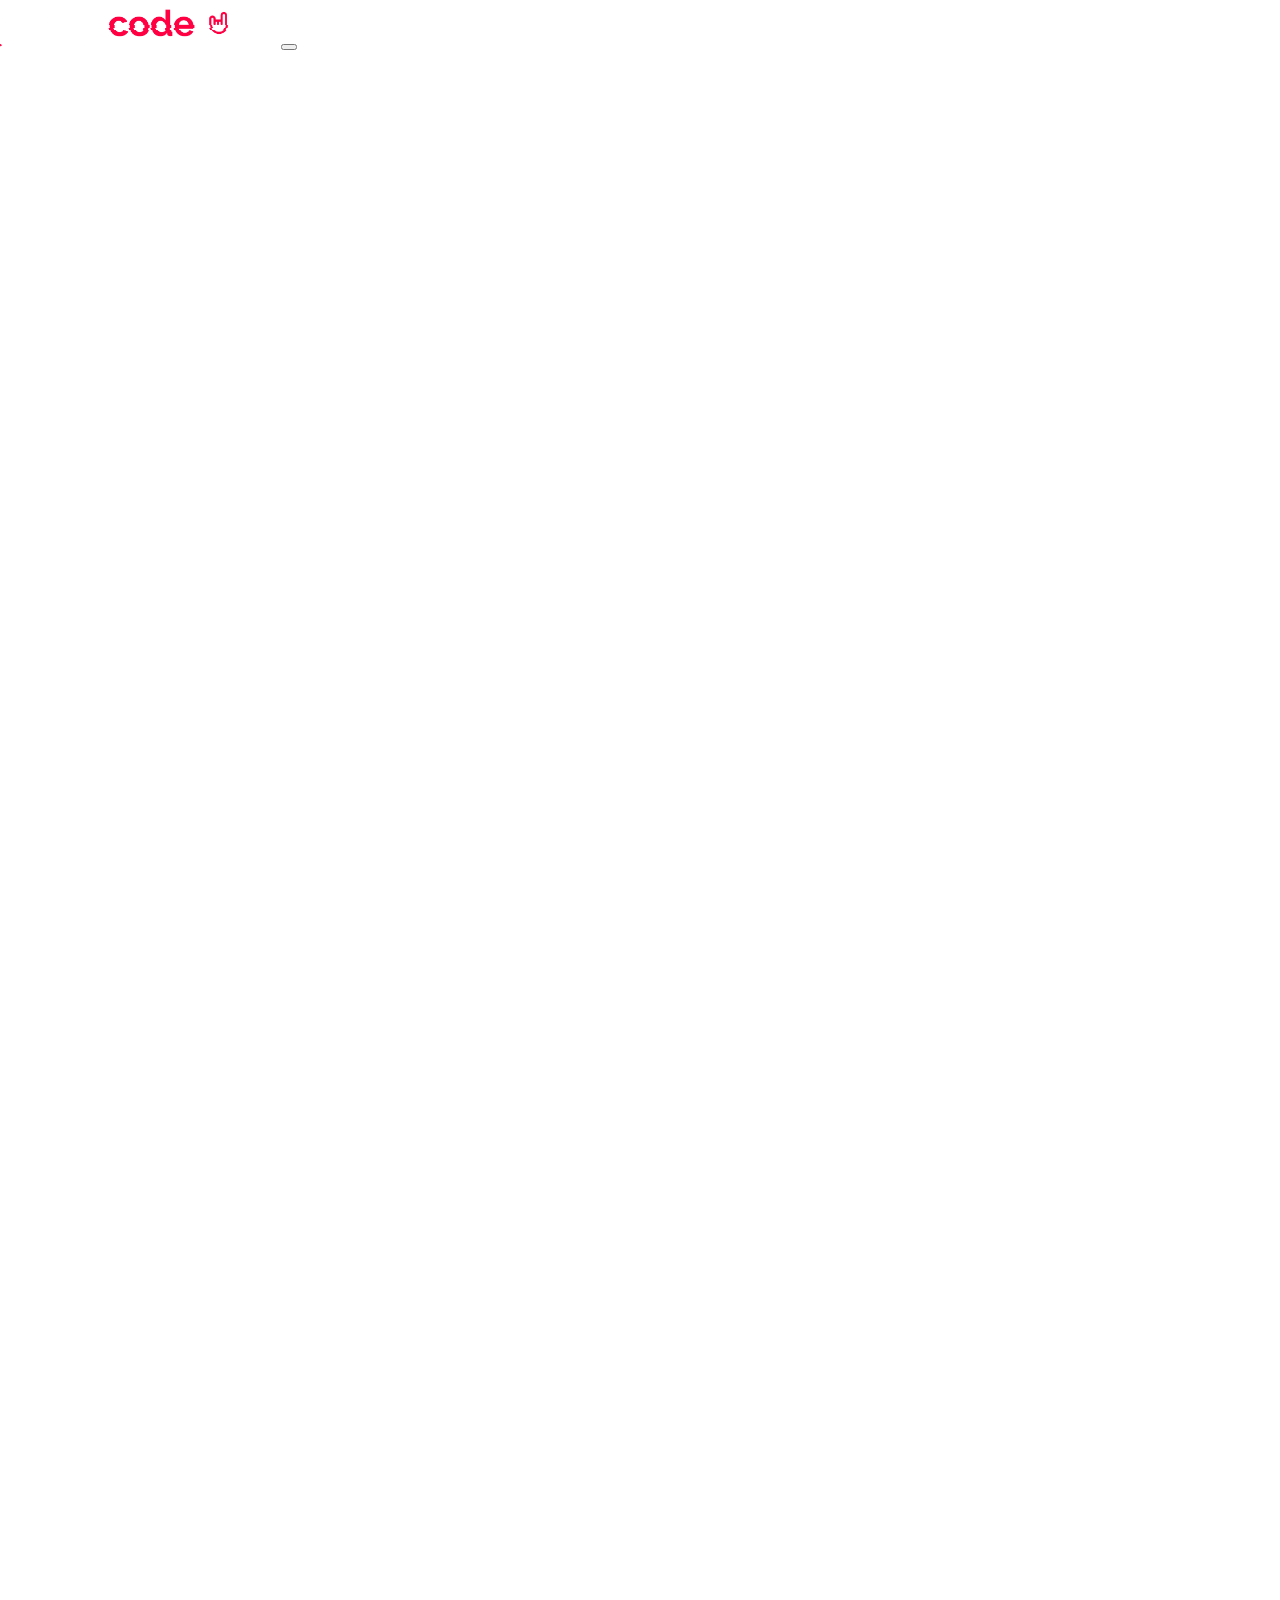
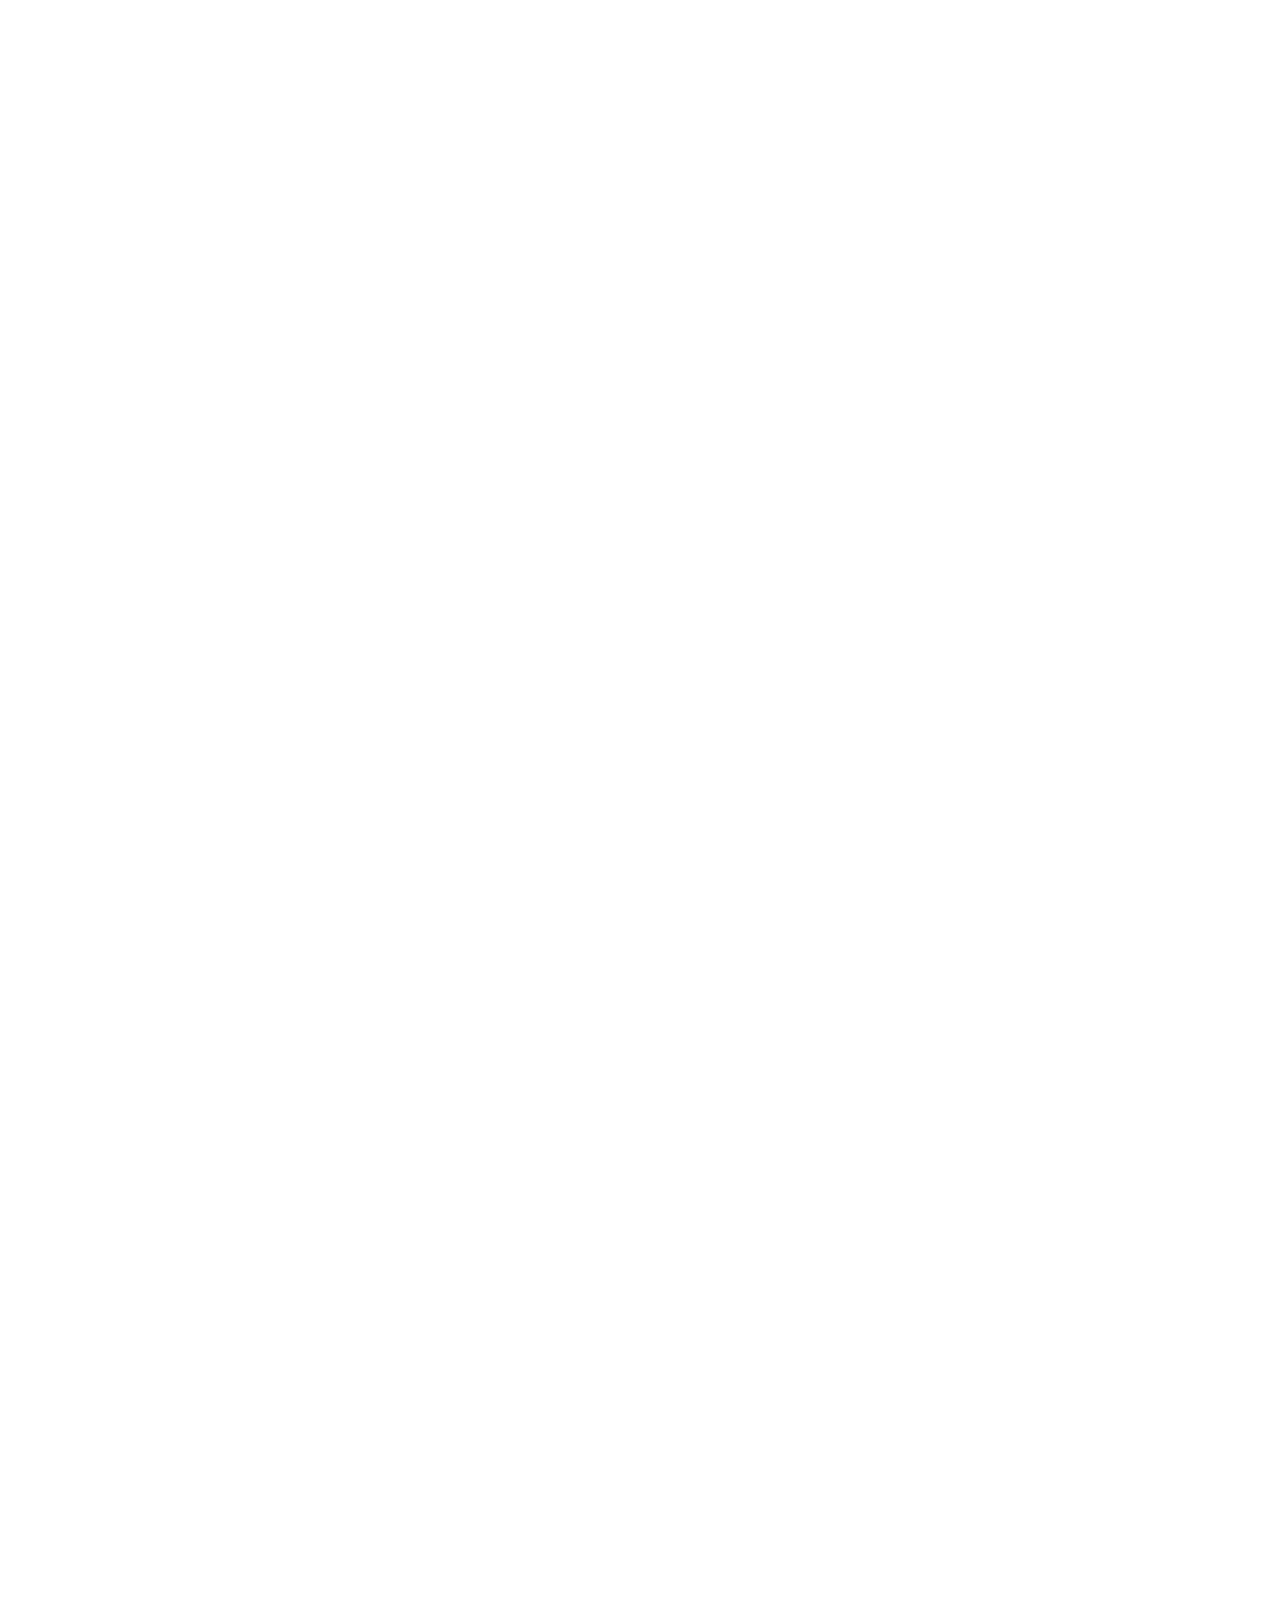
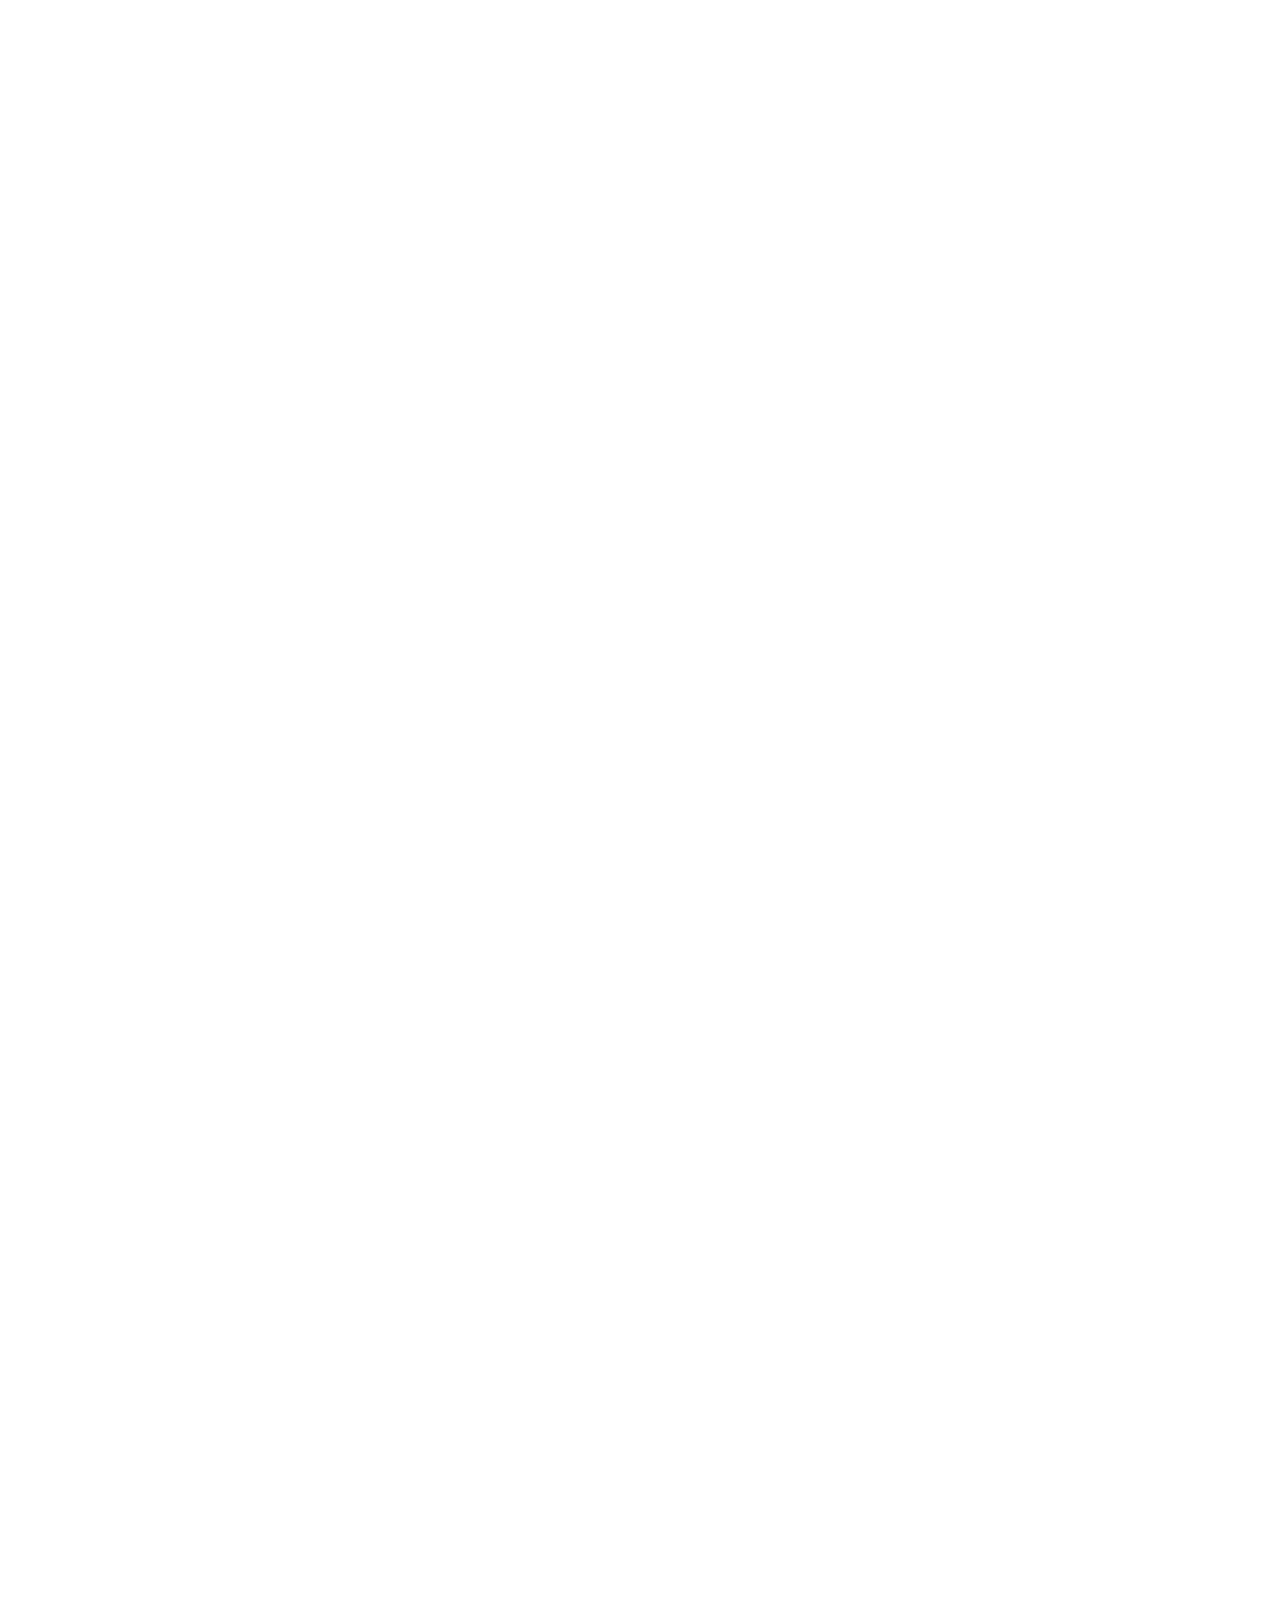
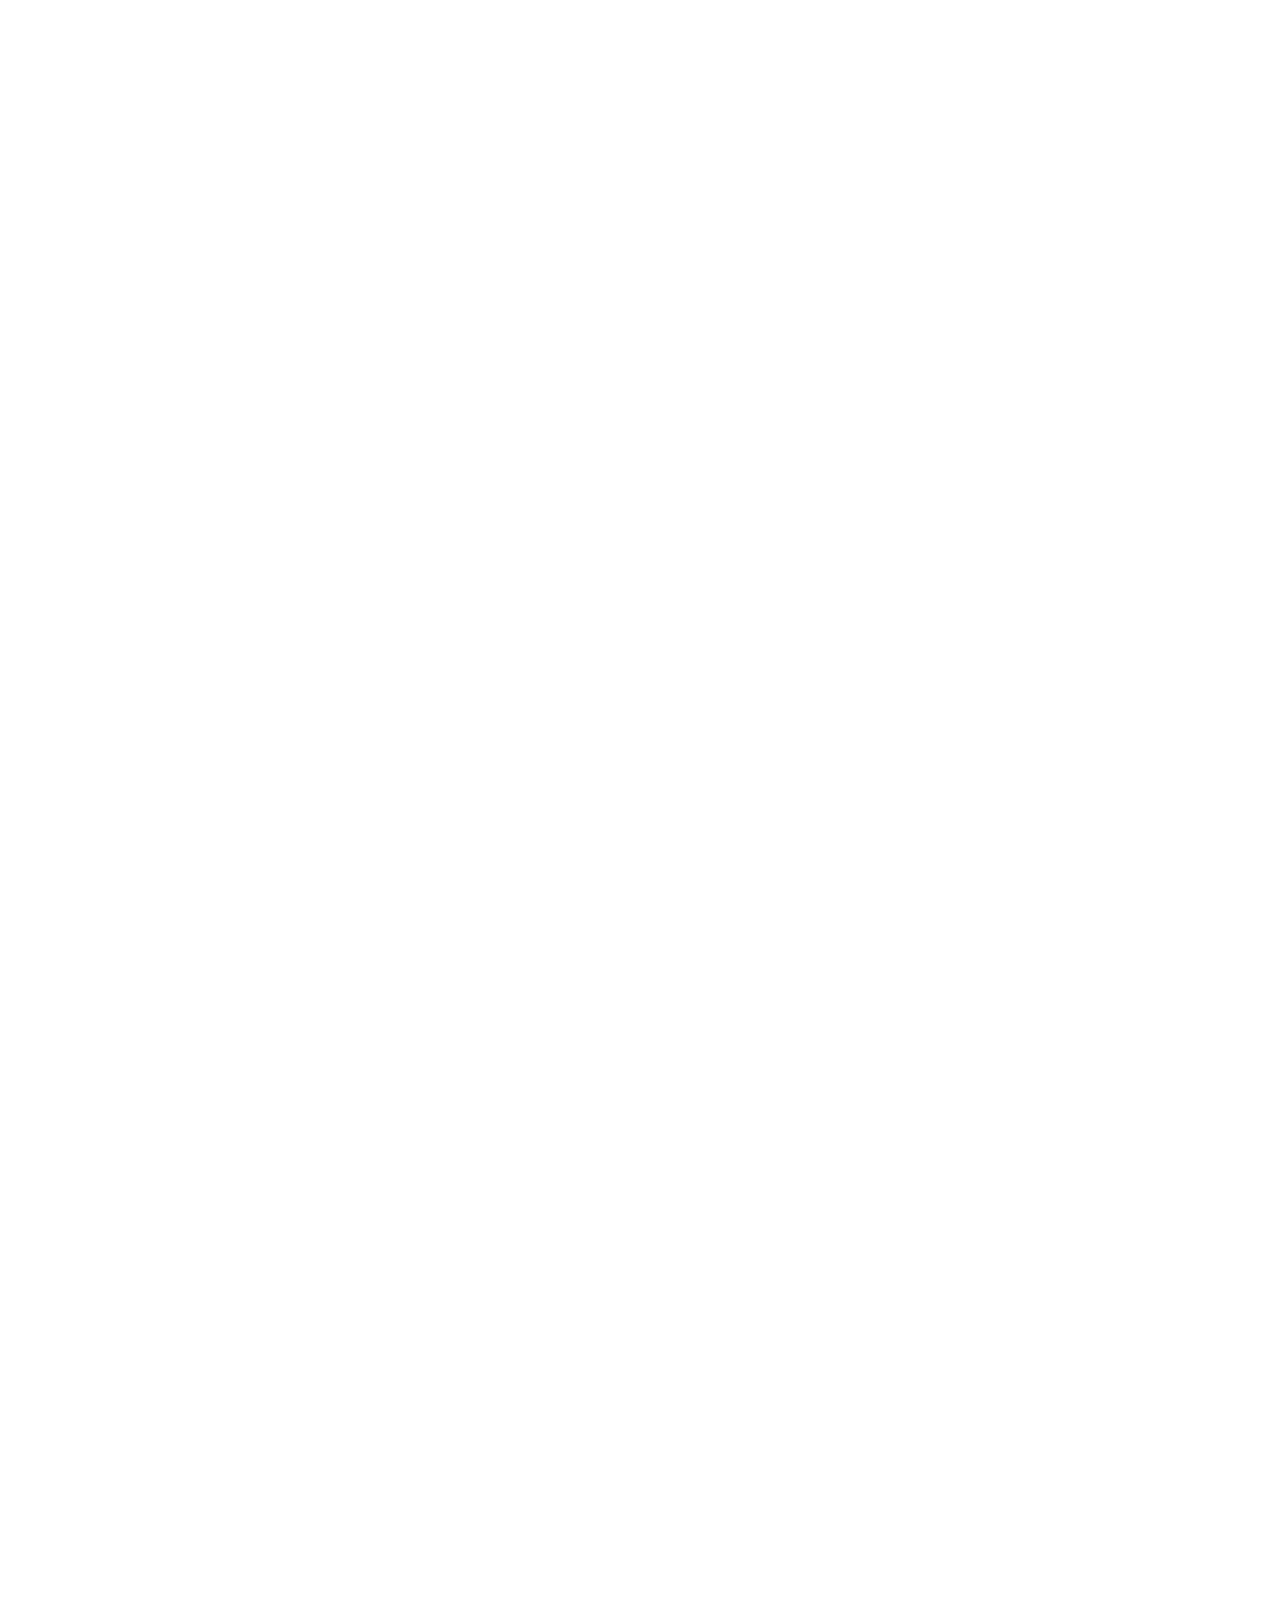
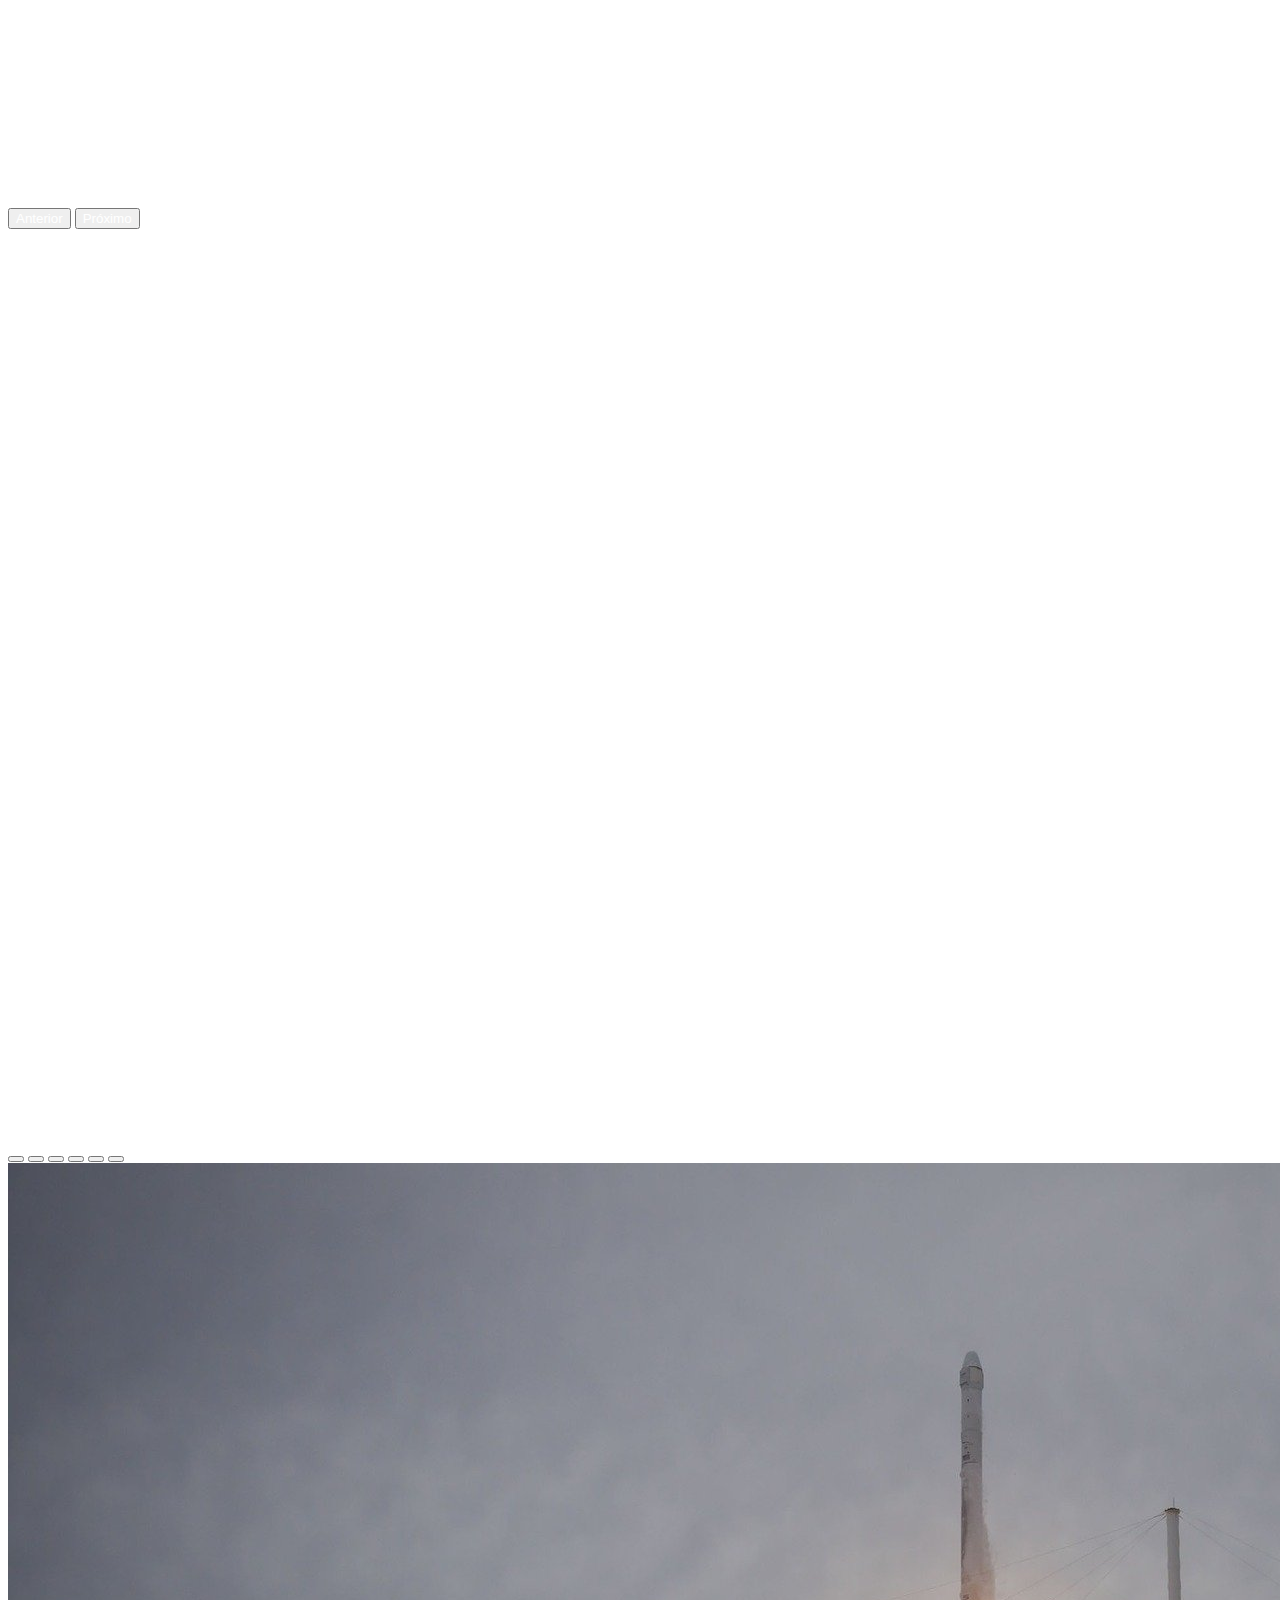
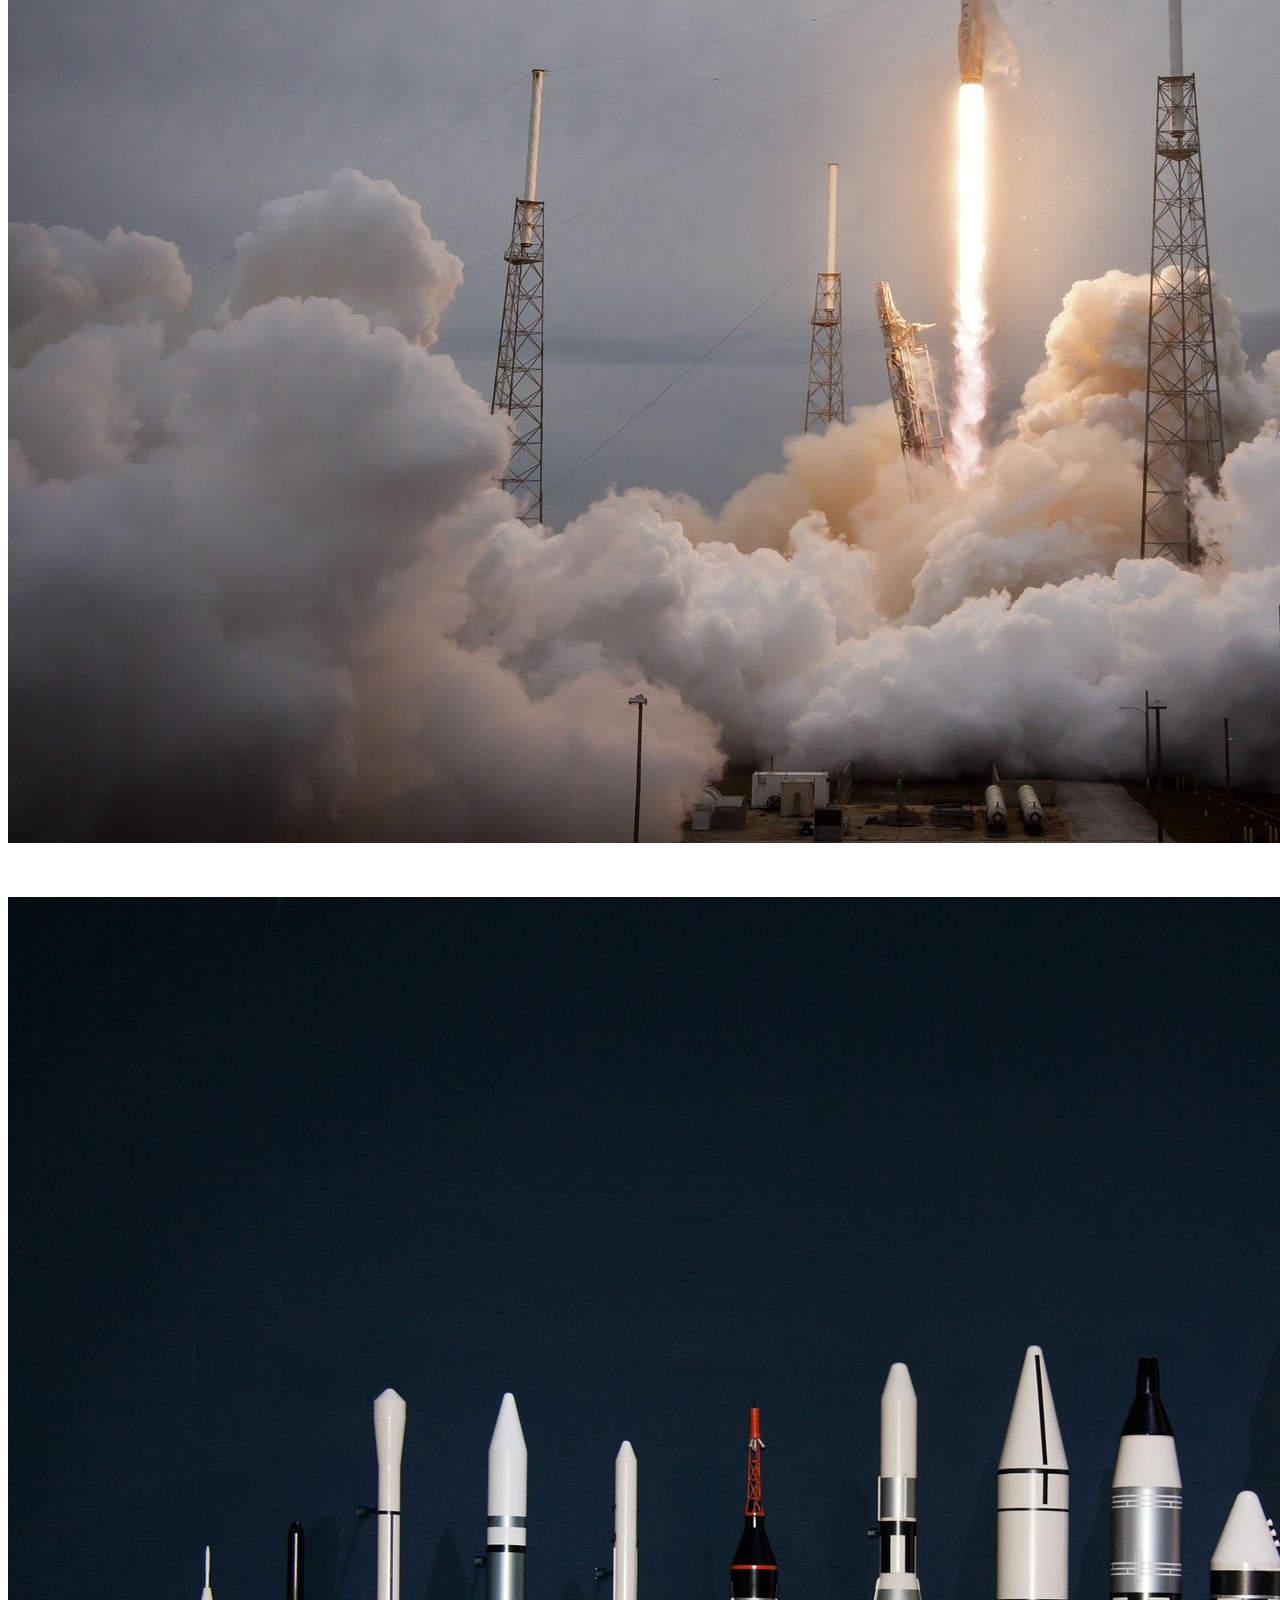
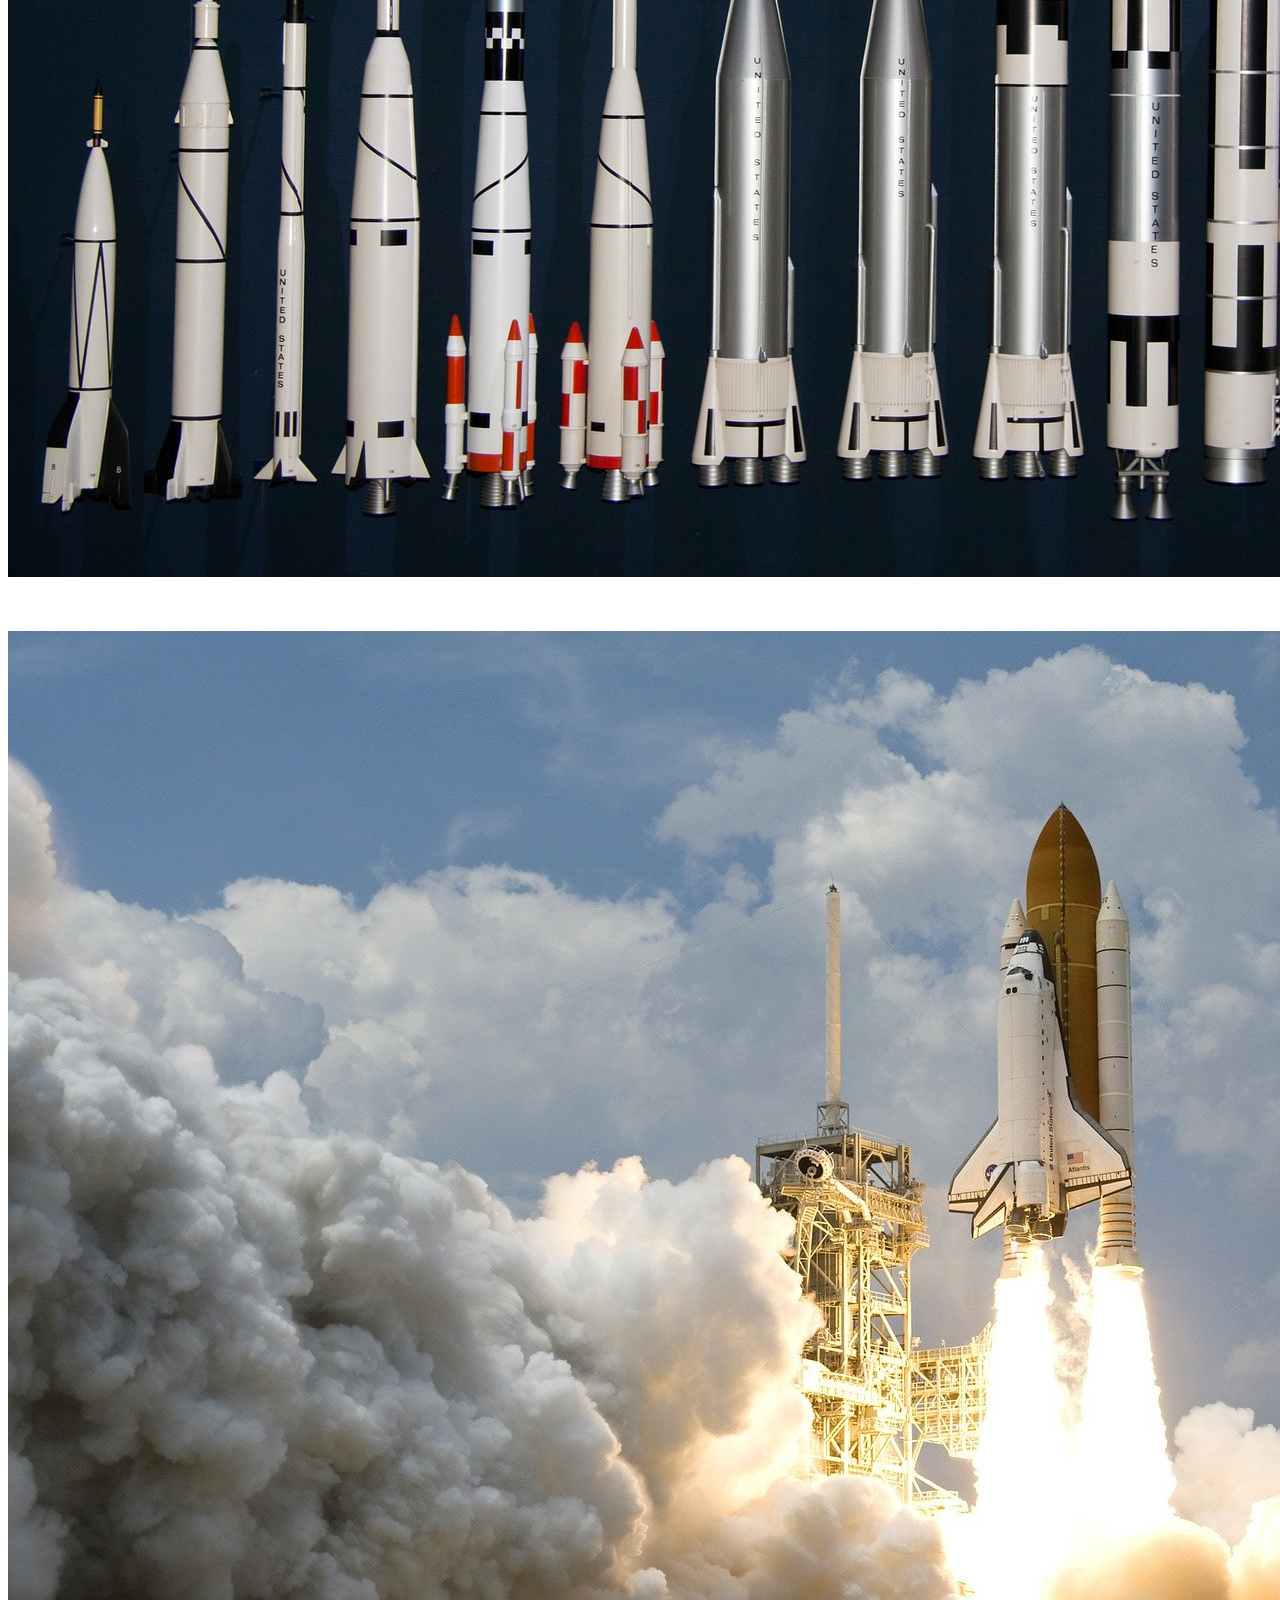
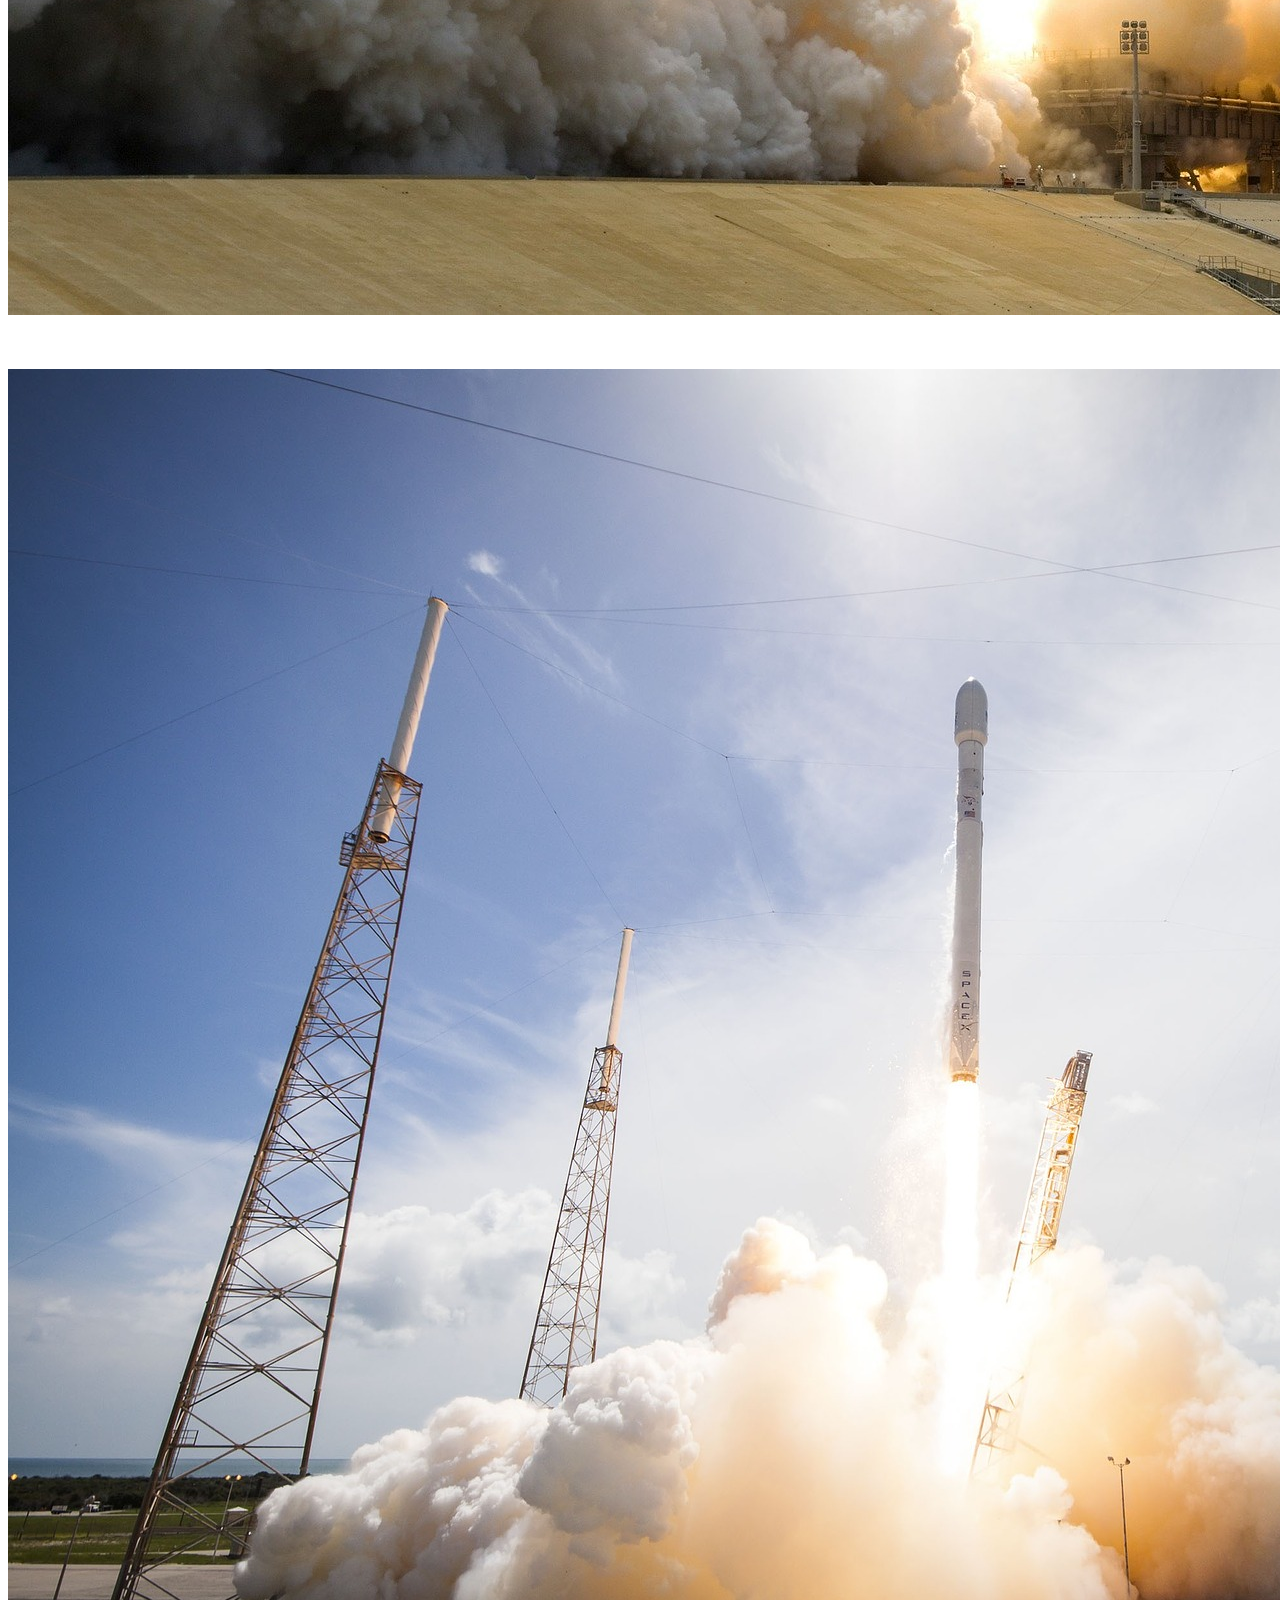
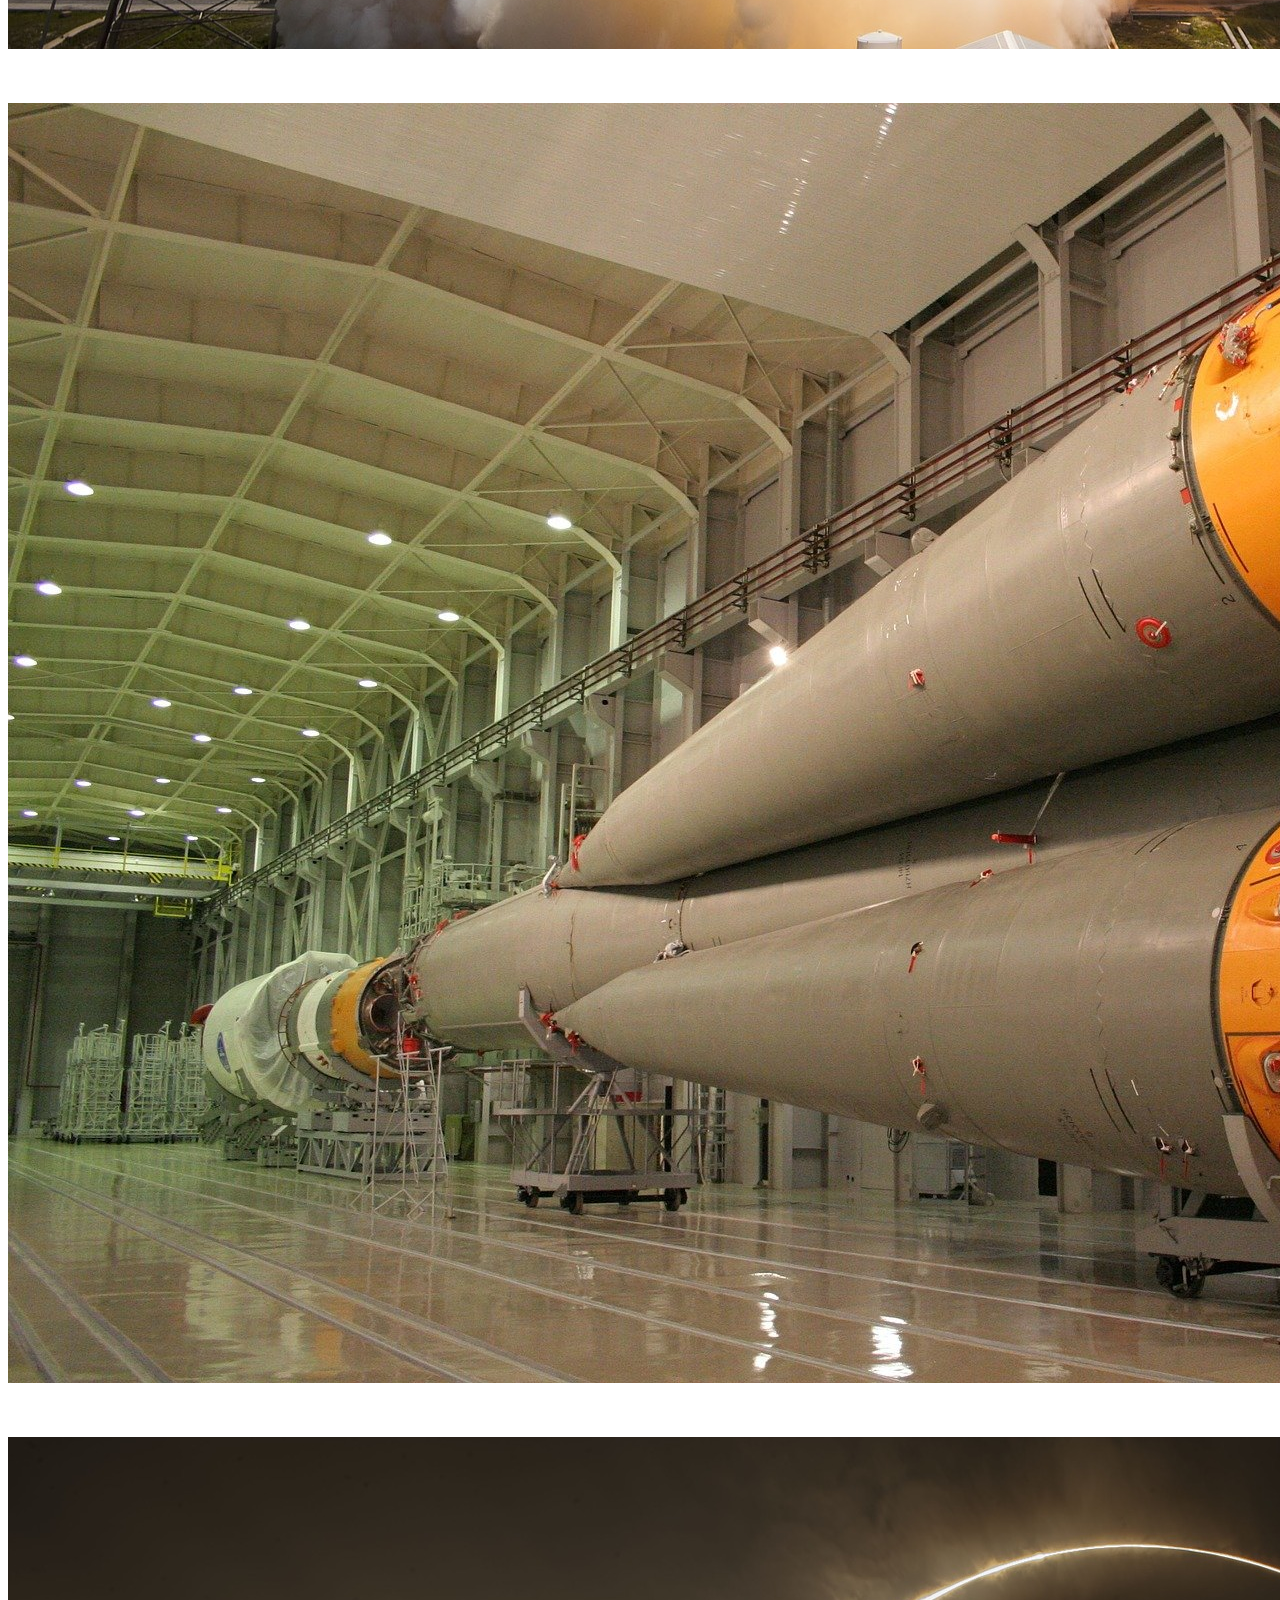
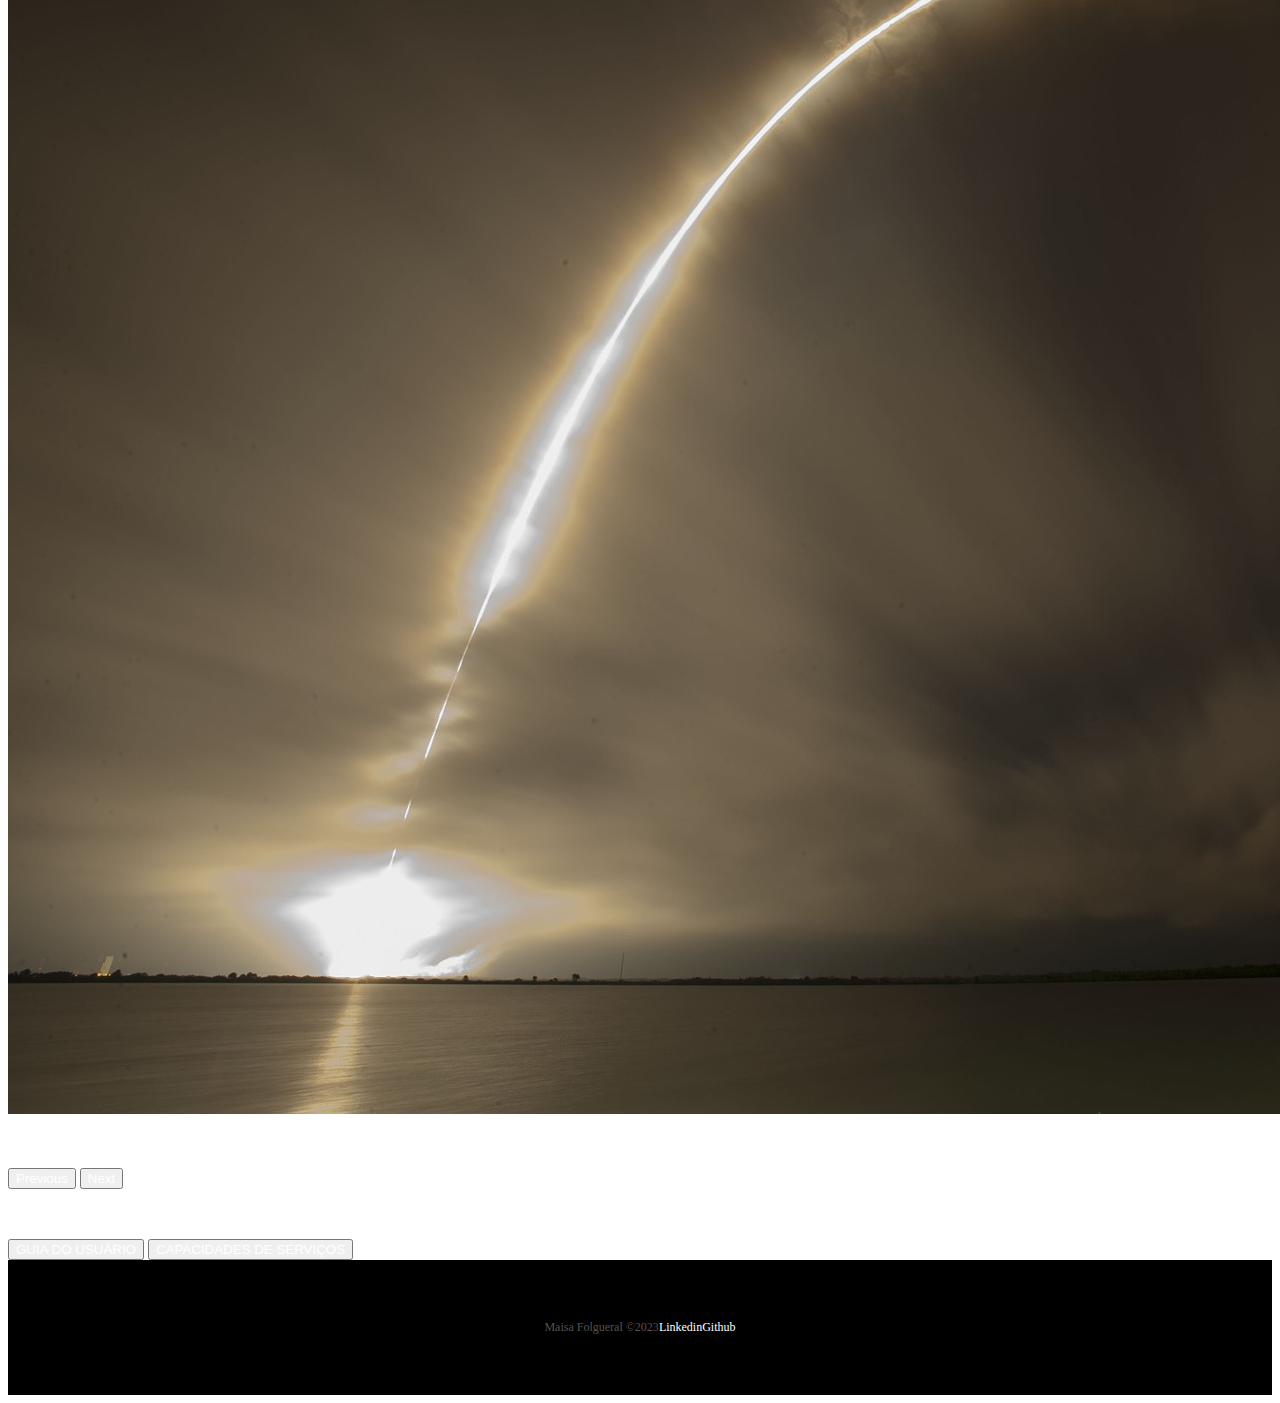
==== falcon9.html @ a2bd96b5 "Created html falcon9" ====
<!DOCTYPE html>
<html lang="pt-br">
  <head>
    <meta charset="UTF-8" />
    <meta http-equiv="X-UA-Compatible" content="IE=edge" />
    <meta name="viewport" content="width=device-width, initial-scale=1.0" />

    <!-- CSS Bootstrap -->
    <link
      href="https://cdn.jsdelivr.net/npm/bootstrap@5.1.3/dist/css/bootstrap.min.css"
      rel="stylesheet"
      integrity="sha384-1BmE4kWBq78iYhFldvKuhfTAU6auU8tT94WrHftjDbrCEXSU1oBoqyl2QvZ6jIW3"
      crossorigin="anonymous"
    />

    <!-- CSS Lib text -->
    <link rel="stylesheet" href="https://unpkg.com/aos@next/dist/aos.css" />

    <!-- Favicon -->
    <link rel="shortcut icon" href="./images/favicon.png" type="image/x-icon" />

    <!-- CSS link -->
    <link rel="stylesheet" href="./css/style.css" />

    <title>OnebitX - Falcon 9</title>
  </head>
  <body>
    <div class="container-fluid container00 container05">
      <div class="container">
        <header class="header">
          <nav class="navbar navbar-expand-lg navbar-dark bg-transparent pt-4">
            <div class="container-fluid">
              <a href="/index.html">
                <img
                  src="./images/logo-obc-2021-darkbg.png"
                  alt="logoOBX"
                  class="logoPc img-fluid"
                />
              </a>
              <button
                class="navbar-toggler"
                type="button"
                data-bs-toggle="collapse"
                data-bs-target="#navbarNav"
                aria-controls="navbarNav"
                aria-expanded="false"
                aria-label="Toggle navigation"
              >
                <span class="navbar-toggler-icon"></span>
              </button>
              <div class="collapse navbar-collapse" id="navbarNav">
                <ul class="navbar-nav">
                  <li class="nav-item">
                    <a
                      class="nav-link active"
                      aria-current="page"
                      href="/falcon9.html"
                      id="navItem"
                      >FALCON 9</a
                    >
                  </li>
                  <li class="nav-item">
                    <a
                      class="nav-link active"
                      href="/humamFlight.html"
                      id="navItem"
                      >HUMAN SPACE FLIGHT</a
                    >
                  </li>
                </ul>
              </div>
            </div>
          </nav>
        </header>
      </div>

      <div class="container text-center titleContent">
        <p class="h1 titleFalcon9">FALCON 9</p>

        <p class="h5 subtitleFalcon9">
          PRIMEIRA CLASSE DE FOGUETES DE ORBITA CAPAZ DE VOLTAR
        </p>
      </div>
    </div>

    <div class="container-fluid numbers">
      <div class="row text-center">
        <div class="col-sm col1">
          <p class="h1 titleNumber">126</p>

          <p class="subtitleNumber">LANÇAMENTOS TOTAIS</p>
        </div>
        <div class="col">
          <p class="h1 titleNumber">86</p>

          <p class="subtitleNumber">DESEMBARQUES TOTAIS</p>
        </div>
        <div class="col-sm col3">
          <p class="h1 titleNumber">68</p>

          <p class="subtitleNumber">FOGUETES RECUPERADOS</p>
        </div>
      </div>
    </div>

    <div class="container-fluid container00 container06">
      <div class="container containerFalcon9Desc">
        <p class="falcon9Desc">
          O Falcon 9 é um foguete reutilizável de dois estágios projetado e
          fabricado pela SpaceX para o transporte confiável e seguro de pessoas
          e cargas úteis para a órbita da Terra e além. Falcon 9 é o primeiro
          foguete reutilizável de classe orbital do mundo. A capacidade de
          reutilização permite que a SpaceX refile as partes mais caras do
          foguete, o que, por sua vez, reduz o custo do acesso ao espaço.
        </p>
      </div>
    </div>

    <div
      id="carouselExampleControls"
      class="carousel slide"
      data-bs-ride="carousel"
    >
      <div class="carousel-inner">
        <div
          class="carousel-item active container00 carrossel01"
          data-bs-interval="1000000"
        >
          <div class="container" id="overViewPosition">
            <p class="subTitleOvewView">FALCON 9</p>
            <h3 class="titleOverView">VISÃO GERAL</h3>
            <table class="table" id="widthTable">
              <tbody>
                <tr data-aos="fade-right" data-aos-duration="1500">
                  <td>ALTURA</td>
                  <td class="text-end">
                    70 m<span class="corEscuraTxt">/ 229.6 f</span>
                  </td>
                </tr>
                <tr data-aos="fade-right" data-aos-duration="1200">
                  <td>DIAMETRO</td>
                  <td class="text-end">
                    3.7 m<span class="corEscuraTxt"> / 12 ft</span>
                  </td>
                </tr>
                <tr data-aos="fade-right" data-aos-duration="1500">
                  <td>MASSA</td>
                  <td class="text-end">
                    549,054 kg<span class="corEscuraTxt"> / 1,207,920 lb</span>
                  </td>
                </tr>
                <tr data-aos="fade-right" data-aos-duration="1400">
                  <td>CARGA MÁXIMA PARA LEO</td>
                  <td class="text-end">
                    22,800 kg<span class="corEscuraTxt"> / 50,265 lb</span>
                  </td>
                </tr>
                <tr data-aos="fade-right" data-aos-duration="1600">
                  <td>CARGA MÁXIMA PARA GTO</td>
                  <td class="text-end">
                    8,300 kg<span class="corEscuraTxt"> / 18,300 lb</span>
                  </td>
                </tr>
                <tr data-aos="fade-right" data-aos-duration="1300">
                  <td>CARGA MÁXIMA PARA MARTE</td>
                  <td class="text-end">
                    4,020 kg<span class="corEscuraTxt"> / 8,860 lb</span>
                  </td>
                </tr>
              </tbody>
            </table>
          </div>
        </div>
        <div
          class="carousel-item container00 carousel02"
          data-bs-interval="1000000"
        >
          <div class="container" id="overViewPosition">
            <p class="subTitleOvewView">FALCON 9</p>
            <h3 class="titleOverView">PRIMEIRO ESTÁGIO</h3>
            <p>
              Falcon 9's O primeiro estágio do Falcon 9 incorpora nove motores
              Merlin e tanques de liga de alumínio-lítio contendo oxigênio
              líquido e propelente de querosene de grau de foguete (RP-1).
            </p>
            <p>
              O Falcon 9 gera mais de 1,7 milhão de libras de empuxo ao nível do
              mar.
            </p>
          </div>
        </div>
        <div
          class="carousel-item container00 carousel03"
          data-bs-interval="1000000"
        >
          <div class="container" id="overViewPosition">
            <p class="subTitleOvewView">FALCON 9</p>
            <h3 class="titleOverView">SEGUNDO ESTÁGIO</h3>
            <p>
              O segundo estágio, alimentado por um único motor a vácuo Merlin,
              entrega a carga útil do Falcon 9 à órbita desejada. O motor do
              segundo estágio acende alguns segundos após a separação do estágio
              e pode ser reiniciado várias vezes para colocar várias cargas em
              diferentes órbitas.
            </p>
            <table class="table" id="widthTable">
              <tbody>
                <tr>
                  <td>NÚMERO DE MOTORES</td>
                  <td class="text-end">1 vacuum</td>
                </tr>
                <tr>
                  <td>TEMPO DE QUEIMA</td>
                  <td class="text-end">397seg</td>
                </tr>
                <tr>
                  <td>IMPULSO</td>
                  <td class="text-end">981 kN <span>/ 220.500 lbf</span></td>
                </tr>
              </tbody>
            </table>
          </div>
        </div>
        <div
          class="carousel-item container00 carousel04"
          data-bs-interval="1000000"
        >
          <div class="container" id="overViewPosition">
            <p class="subTitleOvewView">FALCON 9</p>
            <h3 class="titleOverView">INTERESTADUAL</h3>
            <p>
              A interestadual é uma estrutura composta que conecta o primeiro e
              o segundo estágios e abriga os empurradores pneumáticos que
              permitem que o primeiro e o segundo estágios se separem durante o
              vôo.
            </p>
            <p style="font-size: 18px">ALETAS DE GRADE</p>
            <p>
              O Falcon 9 está equipado com quatro aletas de grade hipersônicas
              posicionadas na base da interestadual. Eles orientam o foguete
              durante a reentrada, movendo o centro de pressão.
            </p>
          </div>
        </div>
        <div
          class="carousel-item container00 carousel05"
          data-bs-interval="1000000"
        >
          <div class="container" id="overViewPosition">
            <p class="subTitleOvewView">FALCON 9</p>
            <h3 class="titleOverView">CARGA ÚTIL</h3>
            <p>
              Feita de um material composto de carbono, a carenagem protege os
              satélites em seu caminho para a órbita. A carenagem é lançada a
              aproximadamente 3 minutos em vôo, e a SpaceX continua a recuperar
              as carenagens para reutilização em missões futuras.
            </p>
            <table class="table" id="widthTable">
              <tbody>
                <tr>
                  <td>ALTURA</td>
                  <td class="text-end">13,1m <span>/43 ft</span></td>
                </tr>
                <tr>
                  <td>DIÂMETRO</td>
                  <td class="text-end">5,2m <span>/17,1 ft</span></td>
                </tr>
              </tbody>
            </table>
          </div>
        </div>
      </div>
      <button
        class="carousel-control-prev"
        type="button"
        data-bs-target="#carouselExampleControls"
        data-bs-slide="prev"
      >
        <span class="carousel-control-prev-icon" aria-hidden="true"></span>
        <span class="visually-hidden">Anterior</span>
      </button>
      <button
        class="carousel-control-next"
        type="button"
        data-bs-target="#carouselExampleControls"
        data-bs-slide="next"
      >
        <span class="carousel-control-next-icon" aria-hidden="true"></span>
        <span class="visually-hidden">Próximo</span>
      </button>
    </div>

    <div class="container-fluid container00 container07">
      <div class="container" id="overViewPosition">
        <p class="subTitleOvewView">FALCON 9</p>
        <h3 class="titleOverView">MERLIN</h3>
        <p>
          Merlin é uma família de motores de foguete desenvolvidos pela SpaceX
          para uso em seus veículos de lançamento Falcon 1, Falcon 9 e Falcon
          Heavy. Os motores Merlin usam querosene de grau de foguete (RP-1) e
          oxigênio líquido como propelentes de foguete em um ciclo de energia de
          gerador a gás. O motor Merlin foi originalmente projetado para
          recuperação e reutilização.
        </p>
        <table class="table" id="widthTable">
          <tbody>
            <tr>
              <td>PROPULSOR</td>
              <td class="text-end">LOX <span>/ RP-1</span></td>
            </tr>
            <tr>
              <td>IMPULSO</td>
              <td class="text-end">845 kN <span>/ 190.000 lbf</span></td>
            </tr>
          </tbody>
        </table>
      </div>
    </div>

    <div
      id="carouselExampleCaptions"
      class="carousel slide carrosselSlide"
      data-bs-ride="carousel"
    >
      <div class="carousel-indicators">
        <button
          type="button"
          data-bs-target="#carouselExampleCaptions"
          data-bs-slide-to="0"
          class="active"
          aria-current="true"
          aria-label="Slide 1"
        ></button>
        <button
          type="button"
          data-bs-target="#carouselExampleCaptions"
          data-bs-slide-to="1"
          aria-label="Slide 2"
        ></button>
        <button
          type="button"
          data-bs-target="#carouselExampleCaptions"
          data-bs-slide-to="2"
          aria-label="Slide 3"
        ></button>
        <button
          type="button"
          data-bs-target="#carouselExampleCaptions"
          data-bs-slide-to="3"
          aria-label="Slide 4"
        ></button>
        <button
          type="button"
          data-bs-target="#carouselExampleCaptions"
          data-bs-slide-to="4"
          aria-label="Slide 5"
        ></button>
        <button
          type="button"
          data-bs-target="#carouselExampleCaptions"
          data-bs-slide-to="5"
          aria-label="Slide 6"
        ></button>
      </div>
      <div class="carousel-inner">
        <div class="carousel-item active" data-bs-interval="1000000">
          <img src="./images/falcon9/09.jpg" class="d-block w-100" alt="..." />
          <div class="carousel-caption d-md-block">
            <p class="carousselText">
              O Falcon 9 lança o Dragon para a Estação Espacial Internacional do
              Complexo de Lançamento 39A
            </p>
          </div>
        </div>
        <div class="carousel-item" data-bs-interval="2000000">
          <img src="./images/falcon9/10.jpg" class="d-block w-100" alt="..." />
          <div class="carousel-caption d-md-block">
            <p class="carousselText">
              Primeiro e segundo estágio após a separação de voo
            </p>
          </div>
        </div>
        <div class="carousel-item" data-bs-interval="3000000">
          <img src="./images/falcon9/11.jpg" class="d-block w-100" alt="..." />
          <div class="carousel-caption d-md-block">
            <p class="carousselText">
              Falcon 9 decola com sua carga útil Iridium-5
            </p>
          </div>
        </div>
        <div class="carousel-item" data-bs-interval="3000000">
          <img src="./images/falcon9/12.jpg" class="d-block w-100" alt="..." />
          <div class="carousel-caption d-md-block">
            <p class="carousselText">
              Falcon 9 pousando no droneship para ler as instruções
            </p>
          </div>
        </div>
        <div class="carousel-item" data-bs-interval="3000000">
          <img src="./images/falcon9/13.jpg" class="d-block w-100" alt="..." />
          <div class="carousel-caption d-md-block">
            <p class="carousselText">
              Clone dos motores Merlin do Falcon 9 durante a decolagem
            </p>
          </div>
        </div>
        <div class="carousel-item" data-bs-interval="3000000">
          <img src="./images/falcon9/14.jpg" class="d-block w-100" alt="..." />
          <div class="carousel-caption d-md-block">
            <p class="carousselText">
              O falcon 9 deixa um rastro de luz ao decolar da Base Aérea de
              Vandenberg
            </p>
          </div>
        </div>
      </div>
      <button
        class="carousel-control-prev"
        type="button"
        data-bs-target="#carouselExampleCaptions"
        data-bs-slide="prev"
      >
        <span class="carousel-control-prev-icon" aria-hidden="true"></span>
        <span class="visually-hidden">Previous</span>
      </button>
      <button
        class="carousel-control-next"
        type="button"
        data-bs-target="#carouselExampleCaptions"
        data-bs-slide="next"
      >
        <span class="carousel-control-next-icon" aria-hidden="true"></span>
        <span class="visually-hidden">Next</span>
      </button>
    </div>

    <div class="container-fluid text-center downloadDesc">
      <p>
        Para mais informações sobre os serviçoes entre em contato com
        <a href="https://instagram.com/onebitcode" target="blank"
          >onebitcode@gmail.com</a
        >
      </p>

      <button type="button" class="btn btn-outline-light p-3">
        GUIA DO USUÁRIO
      </button>

      <button type="button" class="btn btn-outline-light p-3">
        CAPACIDADES DE SERVIÇOS
      </button>
    </div>

    <footer class="container-fluid footer">
      <span class="me-4 copyMF"> Maisa Folgueral &copy;2023 </span>
      <a
        href="https://www.linkedin.com/in/maisafolgueral/"
        target="blank"
        class="me-4"
        >Linkedin</a
      >
      <a href="https://github.com/maisafolgueral" target="blank">Github</a>
    </footer>
    <!-- Script Bootstrap -->
    <script
      src="https://cdn.jsdelivr.net/npm/bootstrap@5.1.3/dist/js/bootstrap.bundle.min.js"
      integrity="sha384-ka7Sk0Gln4gmtz2MlQnikT1wXgYsOg+OMhuP+IlRH9sENBO0LRn5q+8nbTov4+1p"
      crossorigin="anonymous"
    ></script>

    <!-- Script Lib text -->
  </body>
</html>
---- css/style.css ----
@import url("https://fonts.googleapis.com/css2?family=Rubik:wght@400;514&display=swap");
* {
  color: white;
}

.header {
  font-size: 12px;
  font-weight: bold;
}
.header #navItem:hover {
  color: #b9b9b9;
}

.container00 {
  min-height: 100vh;
  background-size: cover;
  background-repeat: no-repeat;
  background-position: center;
}

.arrowDown {
  display: inline-block;
  width: 90px;
  margin-top: 5px;
}

.logoPc {
  width: 240px;
  margin-left: -10px;
  margin-right: 40px;
}

#button {
  padding: 15px 35px;
  border: 2px solid white;
}

@media (max-width: 405px) {
  .logoPc {
    width: 180px;
    margin-top: 15px;
  }
  .footer {
    font-size: 10px;
  }
}
@media (max-width: 350px) {
  .logoPc {
    width: 150px;
    margin-top: 15px;
  }
}
.container00.container01 {
  background-image: url(../../images/home/01.jpg);
}
.container00.container02 {
  background-image: url(../../images/home/02.jpg);
}
.container00.container03 {
  background-image: url(../../images/home/03.gif);
}
.container00.container04 {
  background-image: url(../../images/home/04.jpg);
}

.titlePadding {
  padding-top: 200px;
}

.shortTitle {
  width: 550px;
  margin-bottom: 25px;
}

.mediumTitle {
  width: 650px;
  margin-bottom: 25px;
}

.footer {
  background-color: black;
  height: 15vh;
  font-size: 12px;
  font-weight: 500;
  display: flex;
  align-items: center;
  justify-content: center;
}
.footer a {
  text-decoration: none;
  color: white;
}
.footer a:hover {
  color: #b9b9b9;
}
.footer .copyMF {
  color: #555252;
}

@media (max-width: 750px) {
  .titlePadding {
    padding-top: 120px;
  }
  .shortTitle,
  .mediumTitle {
    width: auto;
    font-size: 50px;
  }
}
@media (max-width: 380px) {
  .shortTitle,
  .mediumTitle {
    width: auto;
    font-size: 40px;
  }
}

/*# sourceMappingURL=style.css.map */
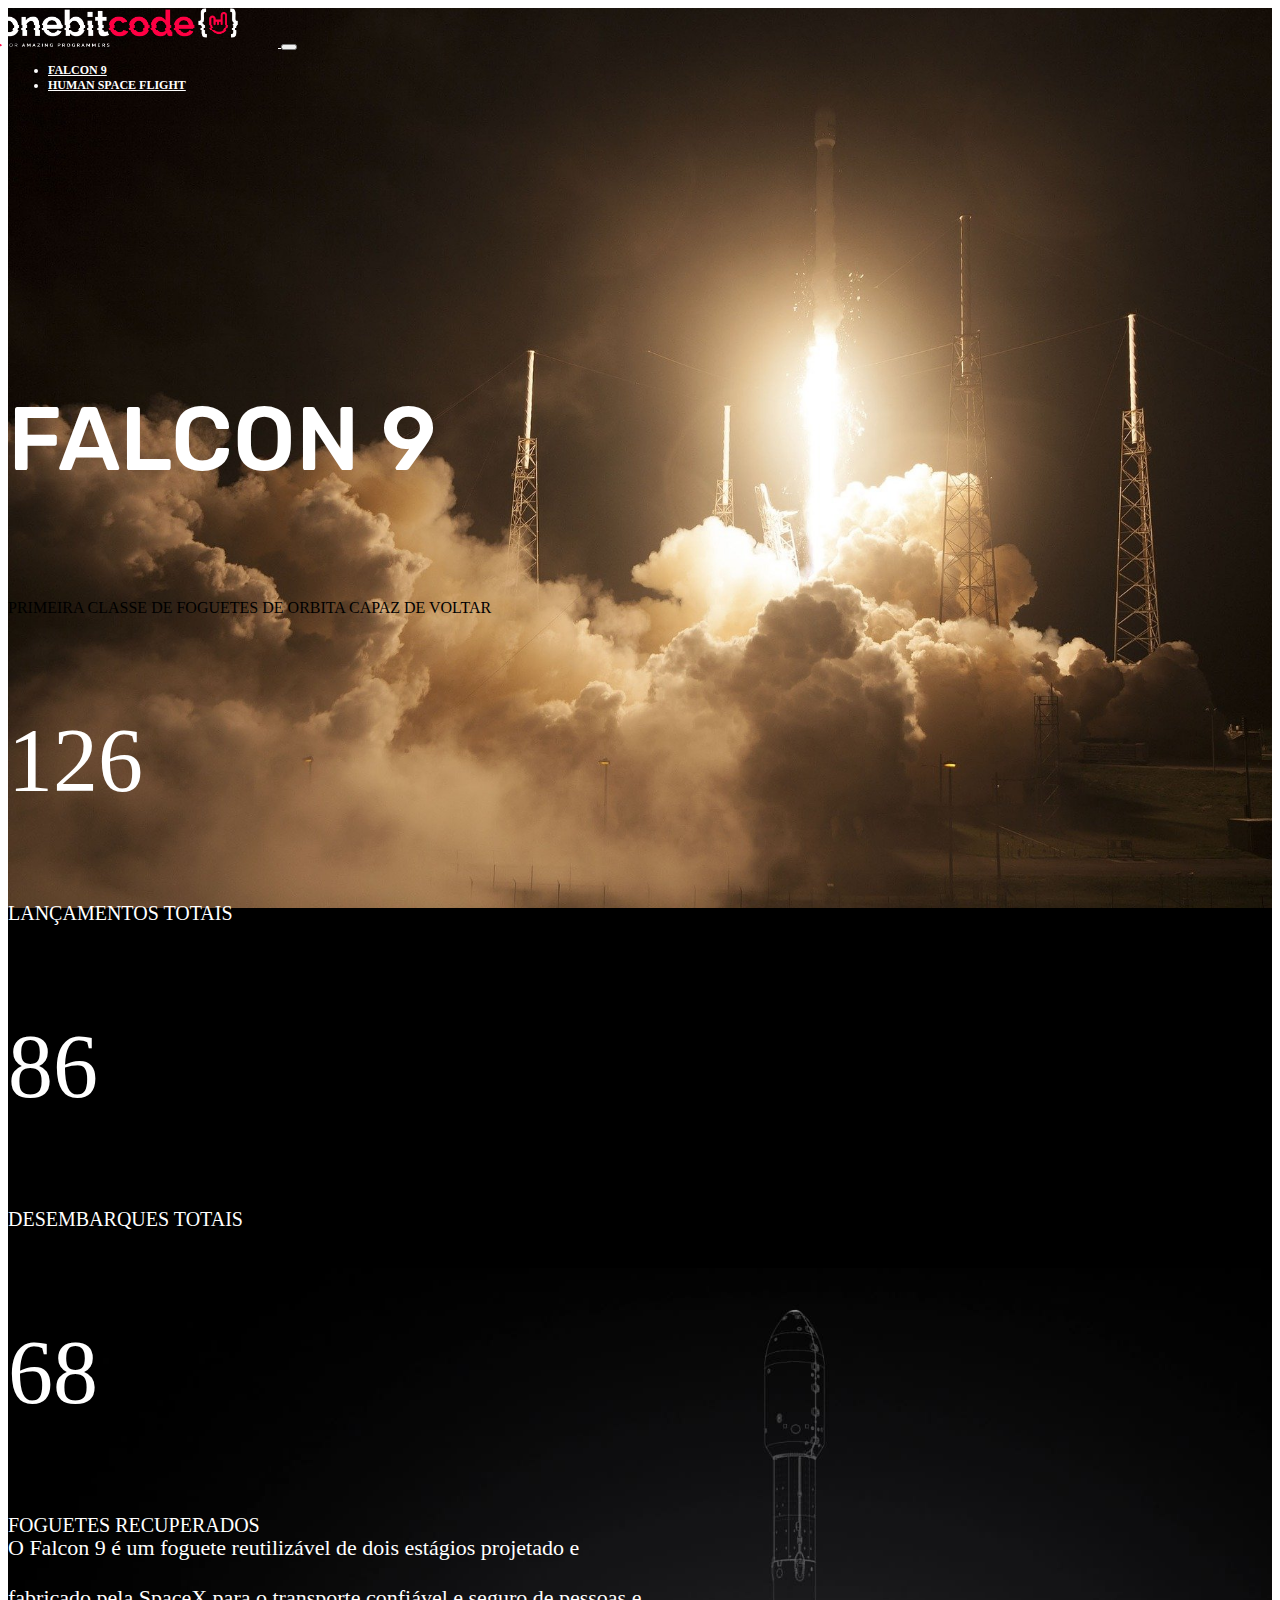
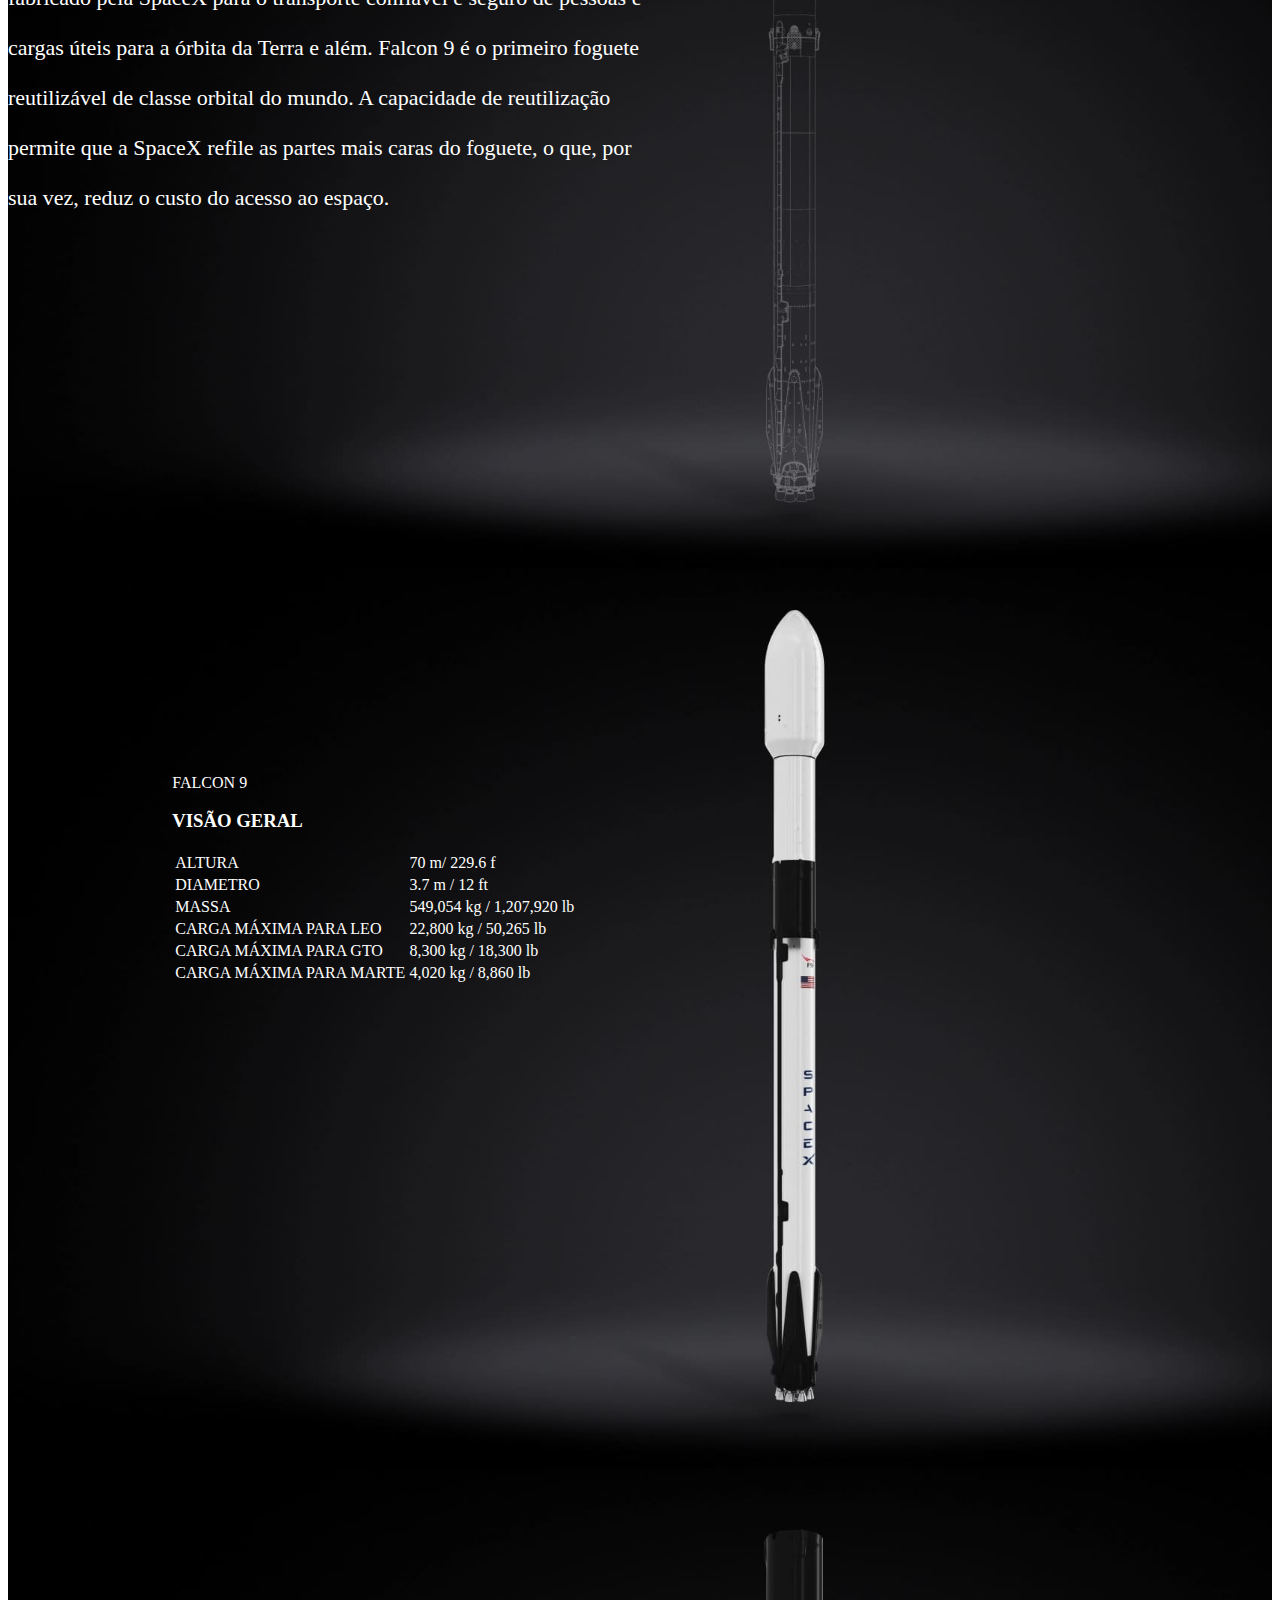
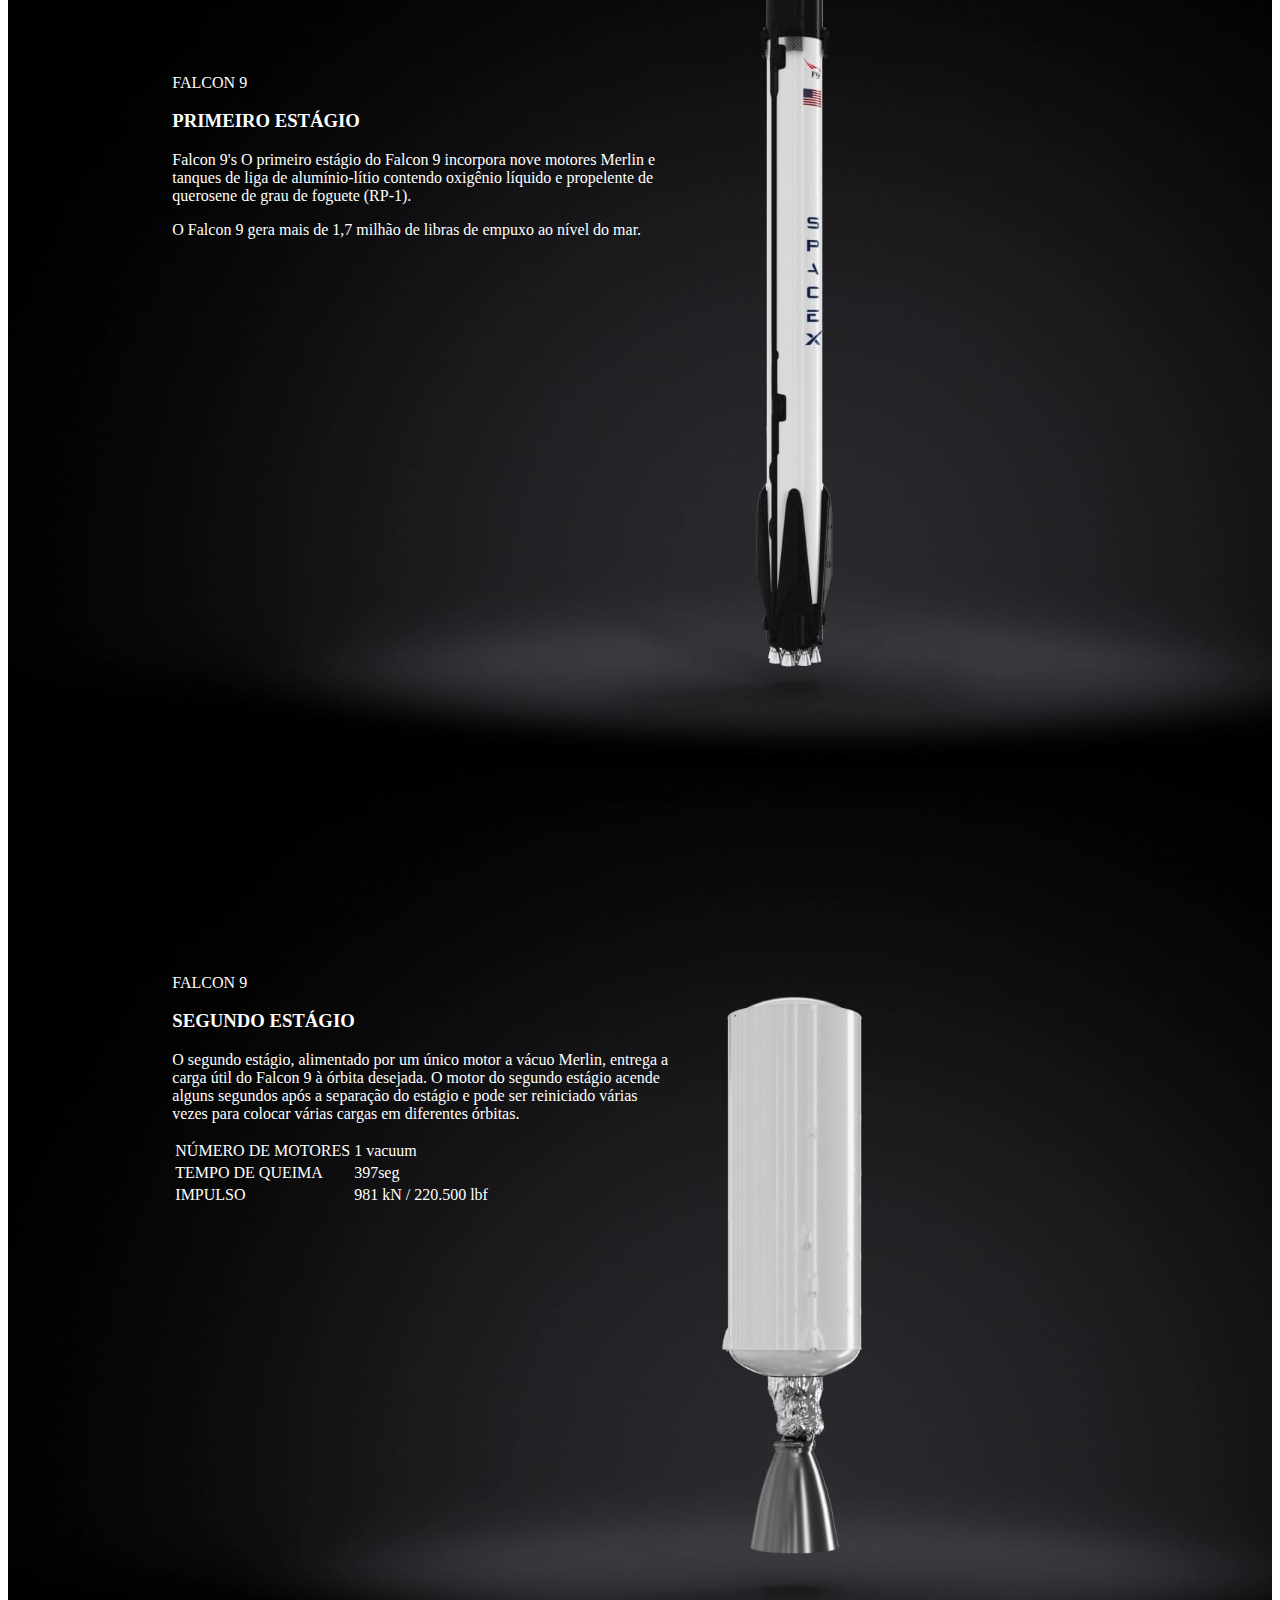
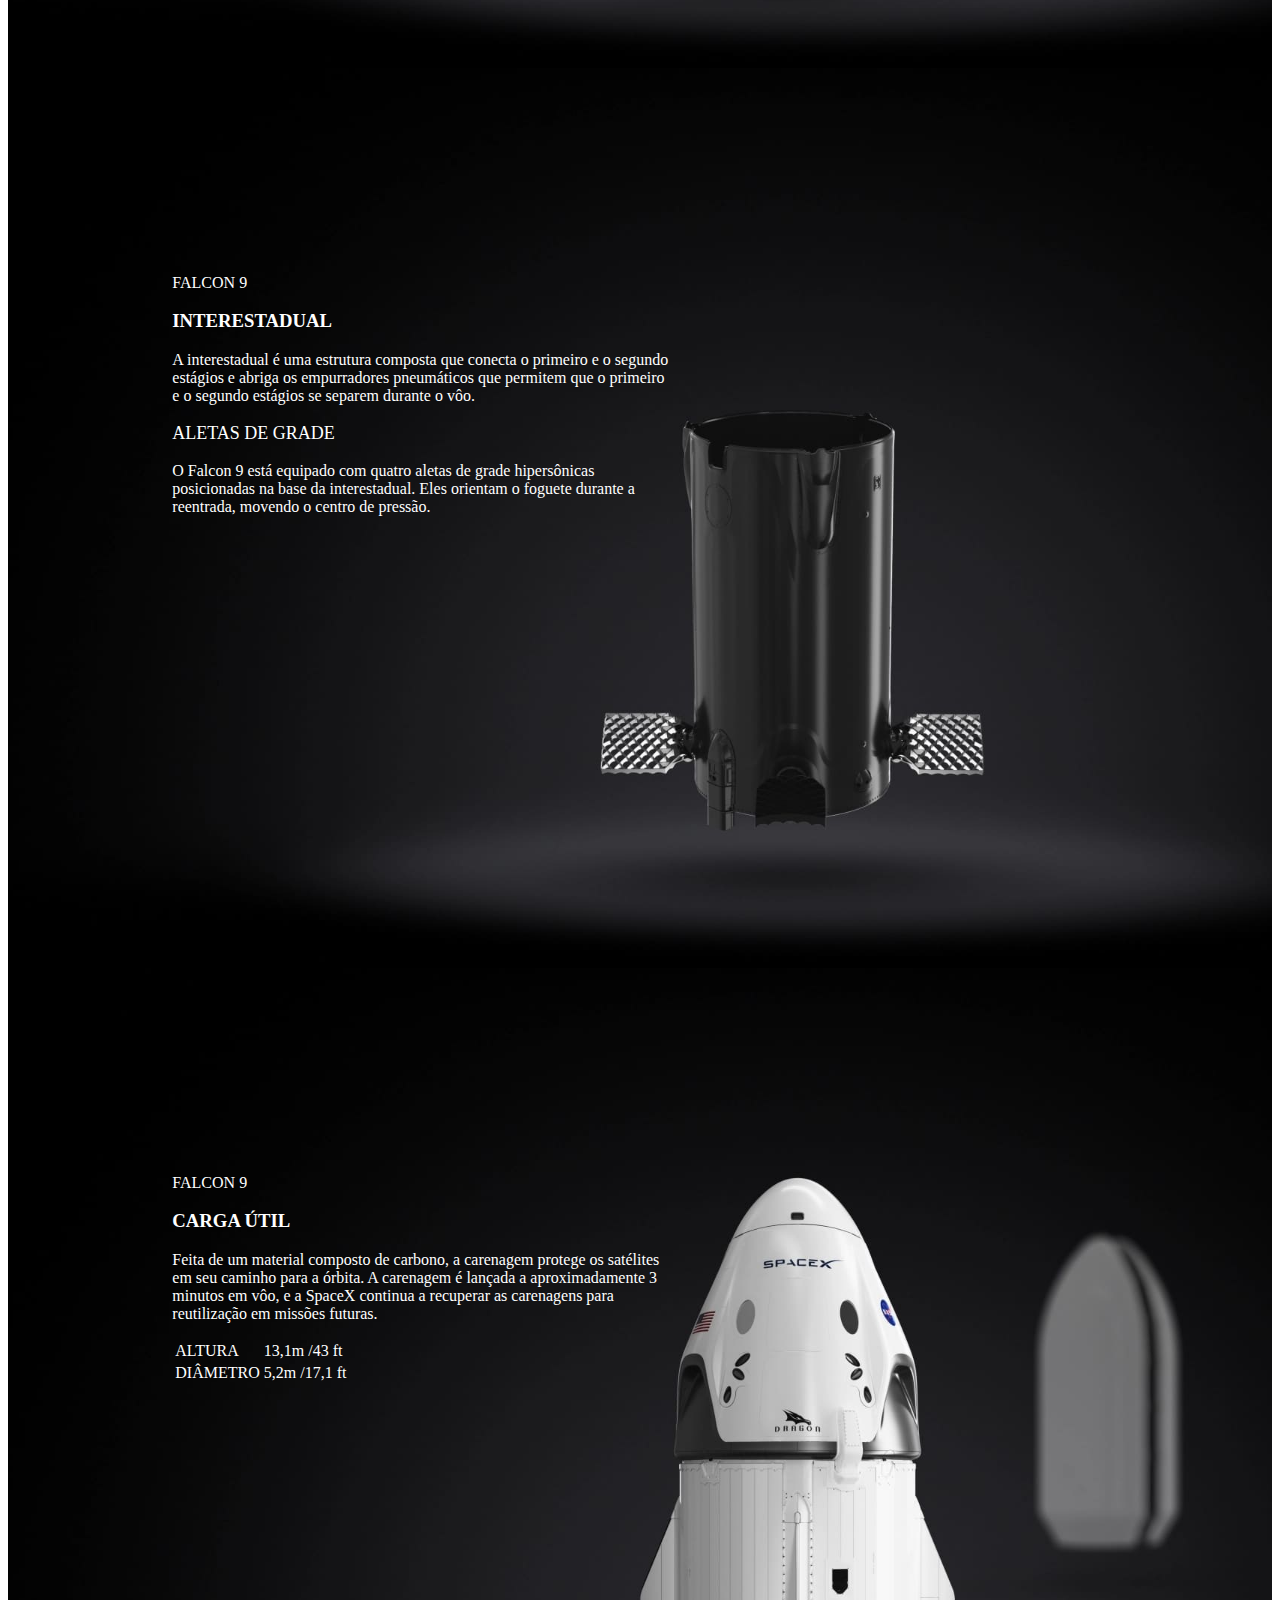
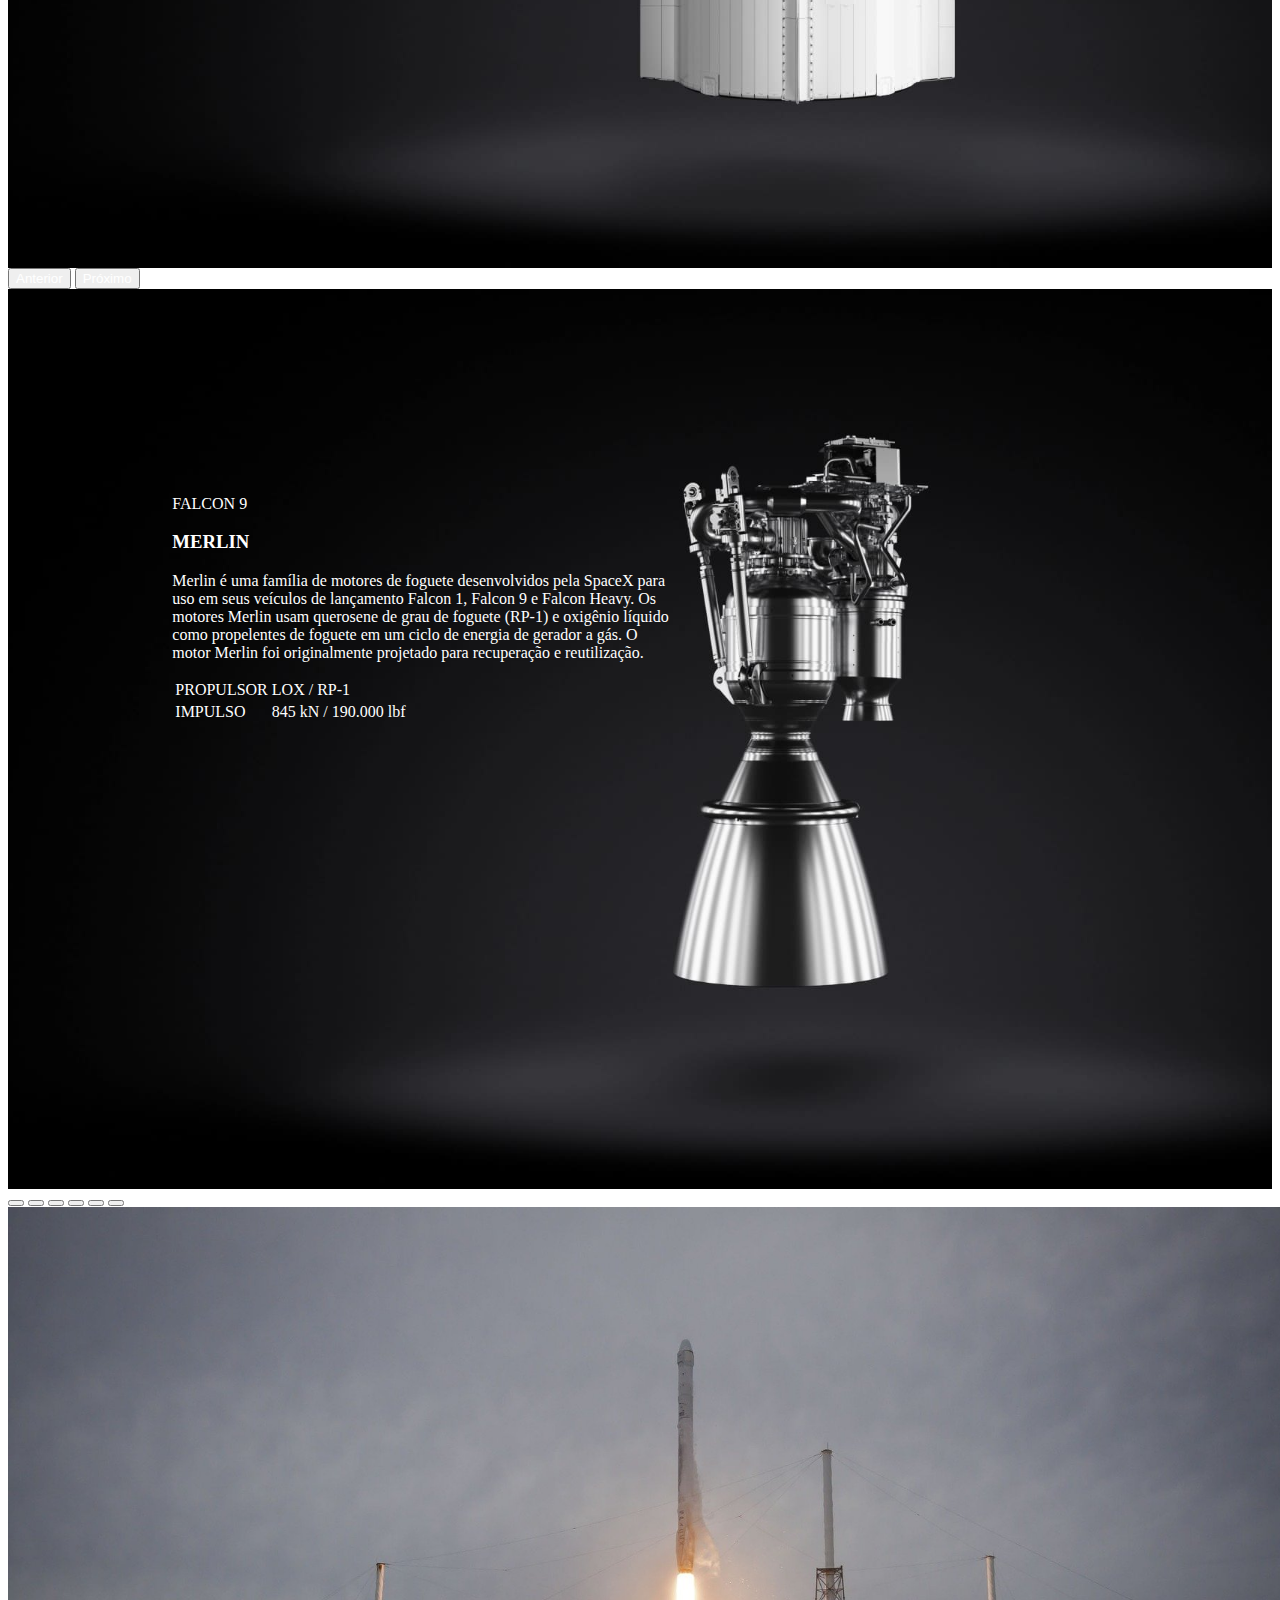
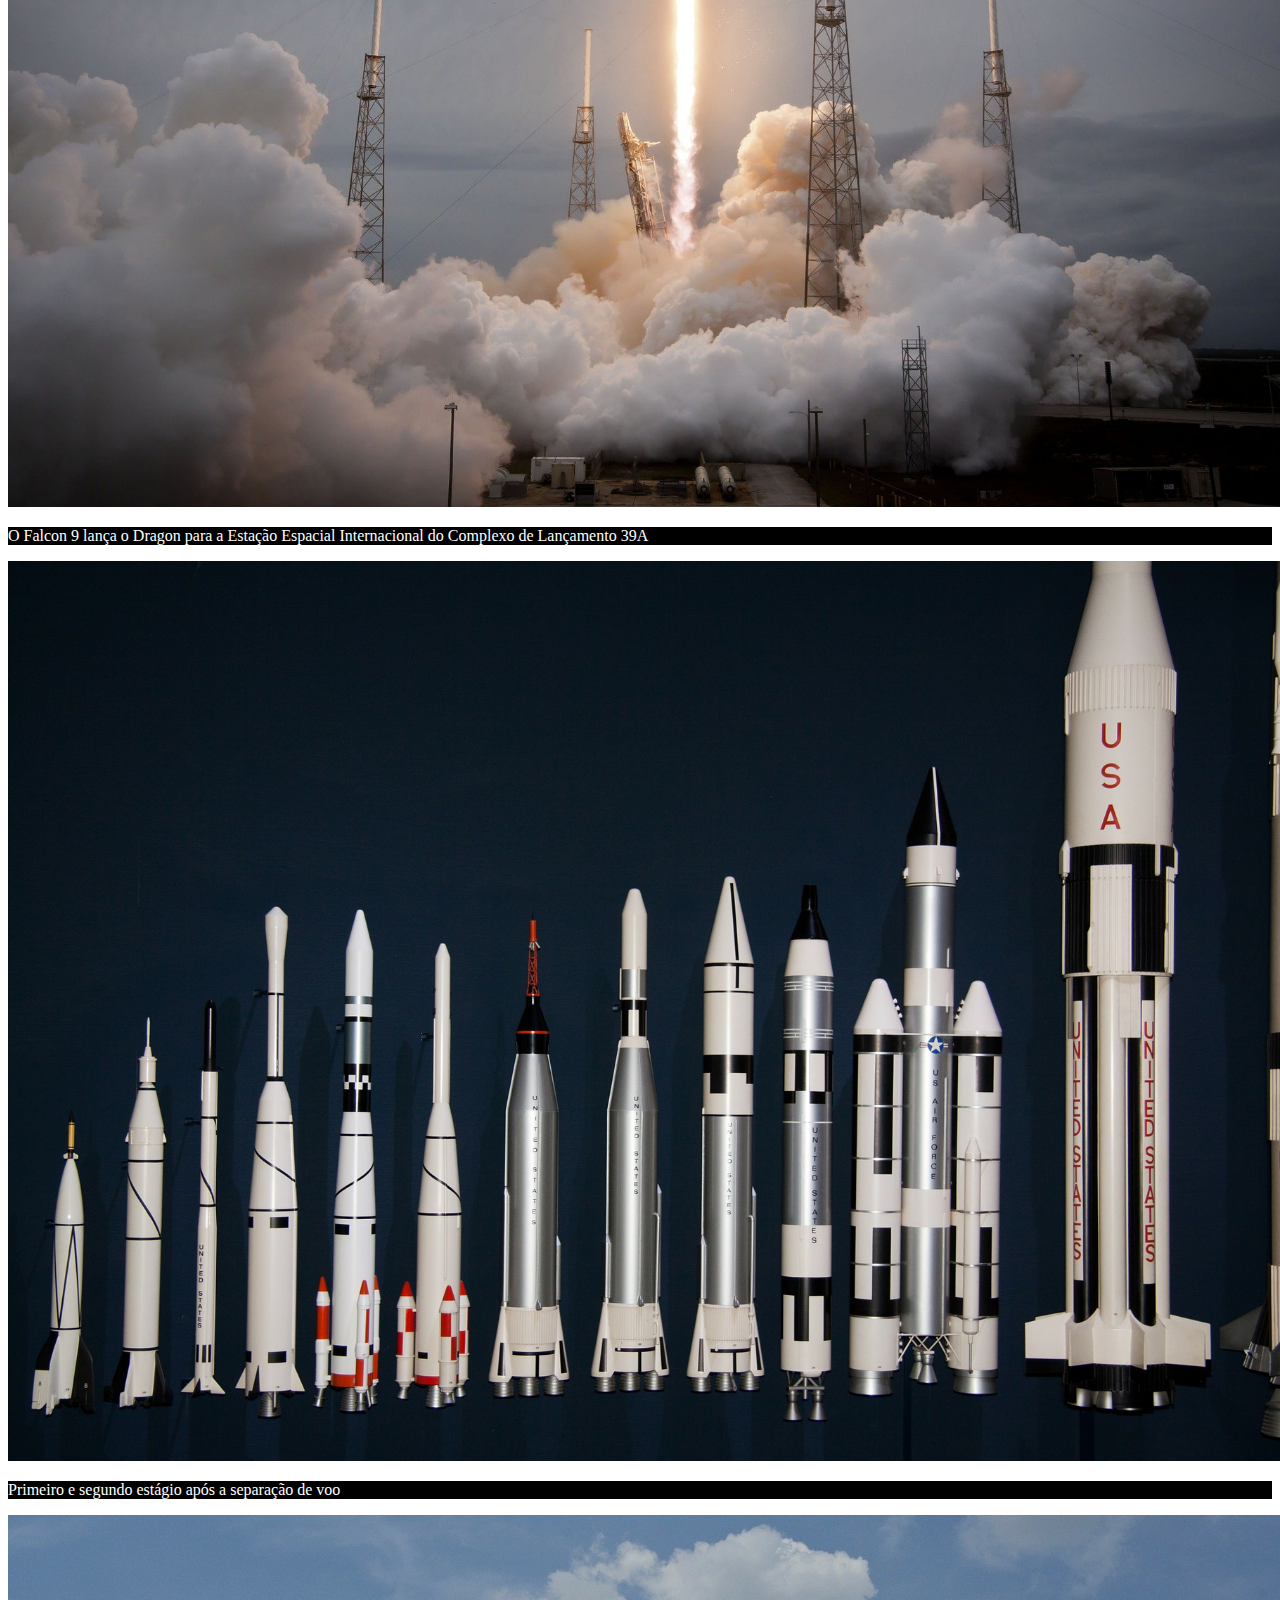
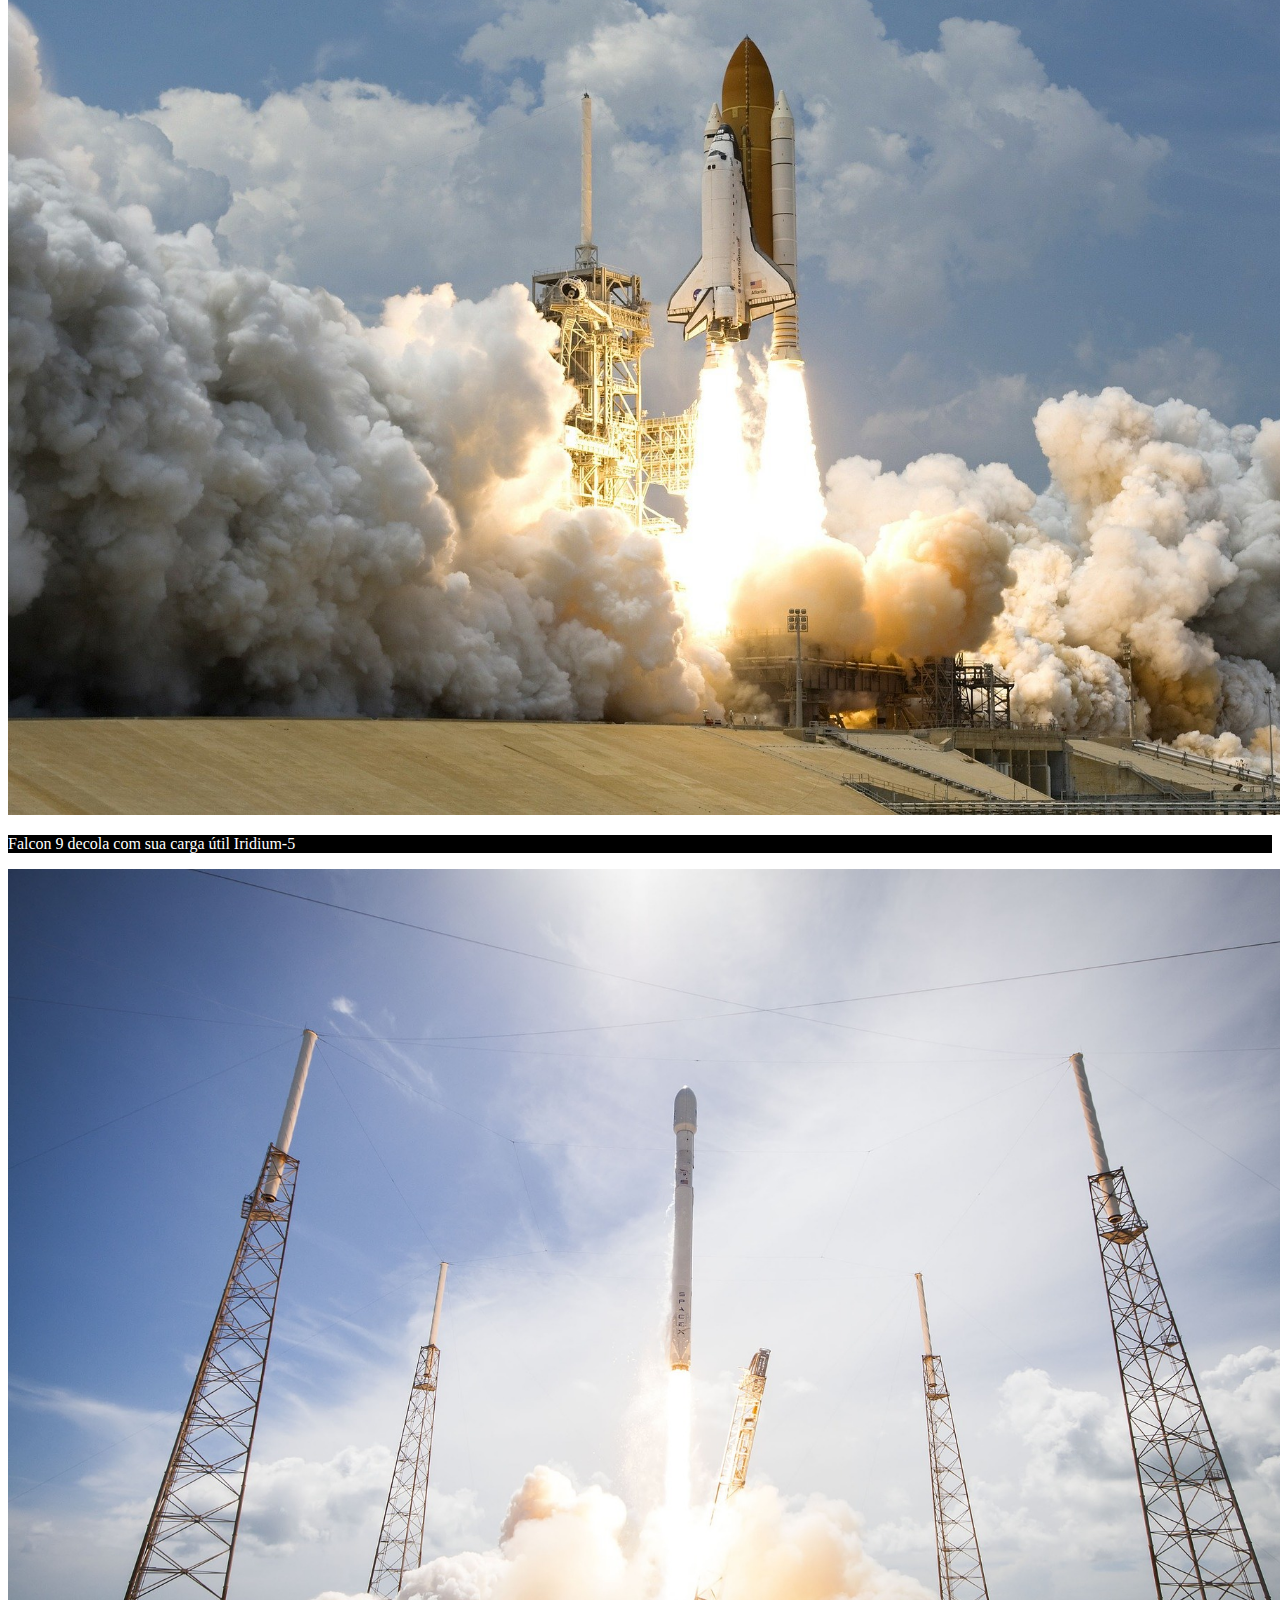
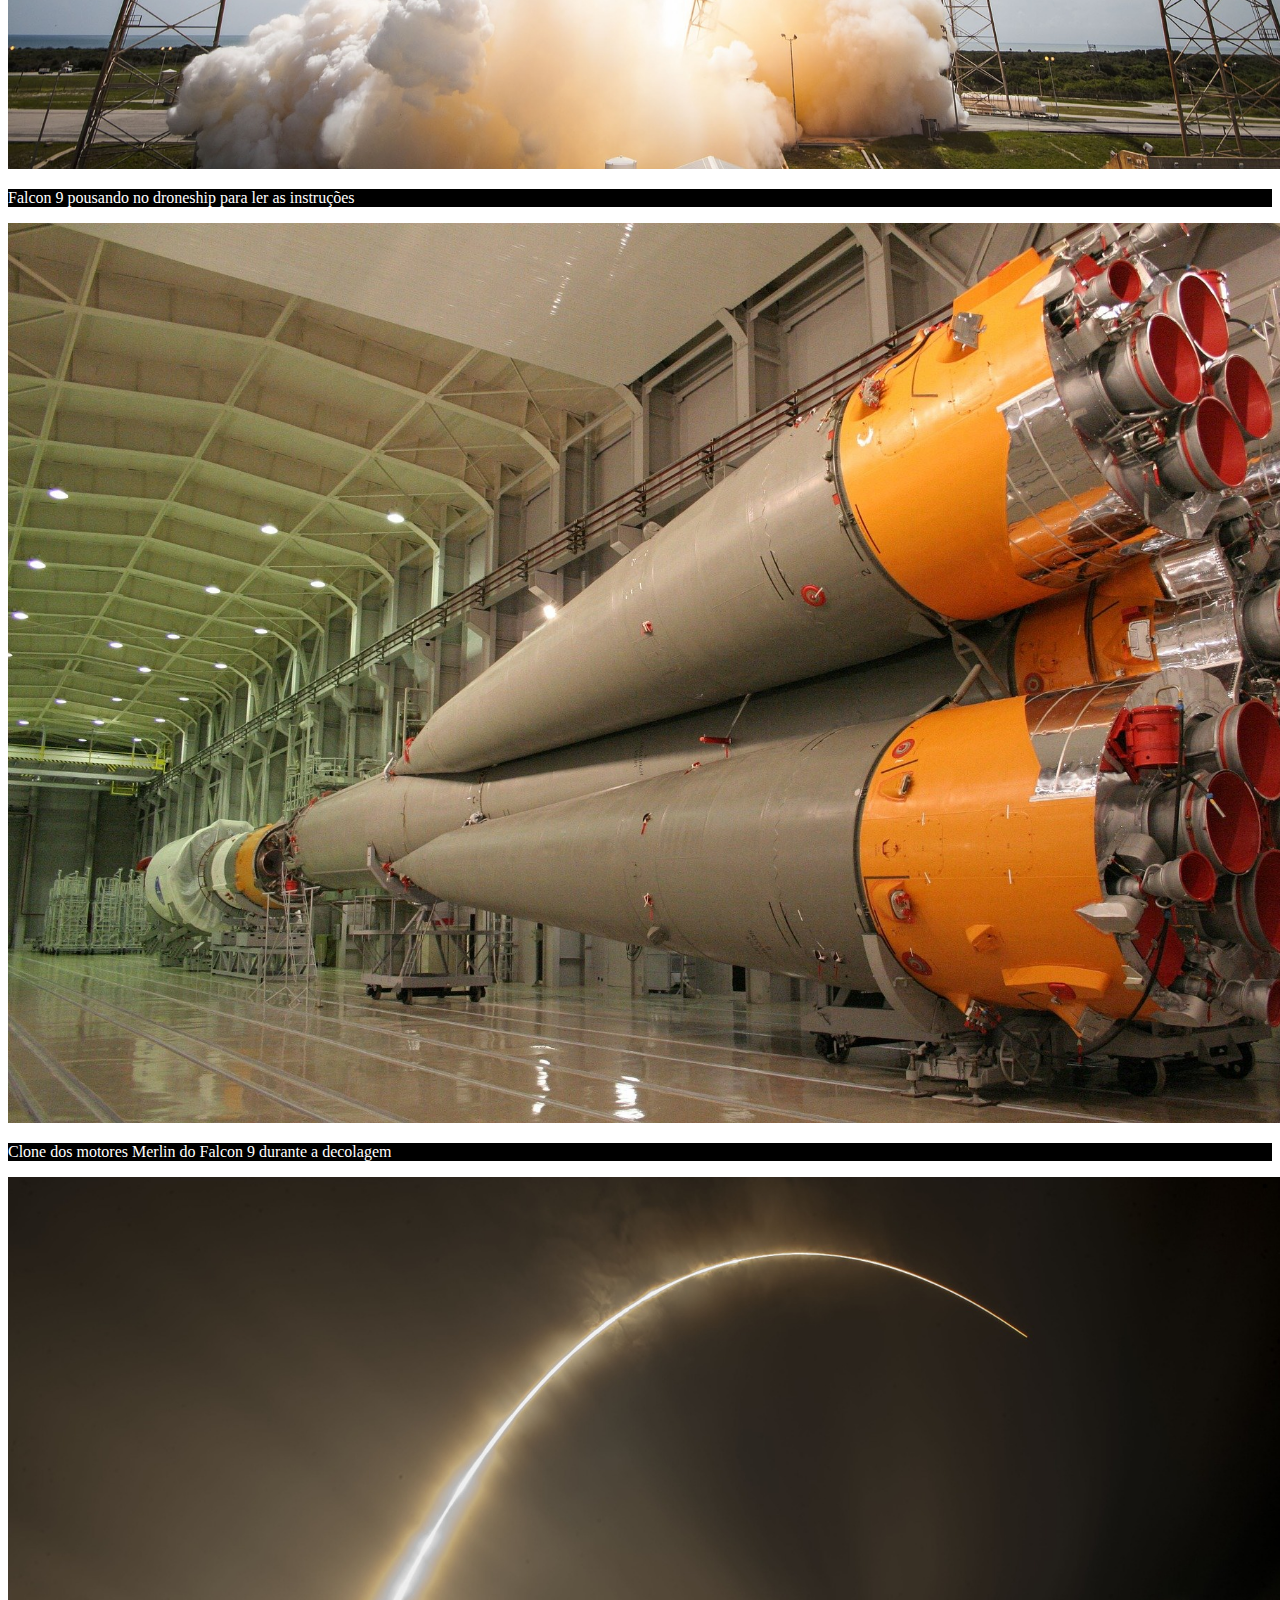
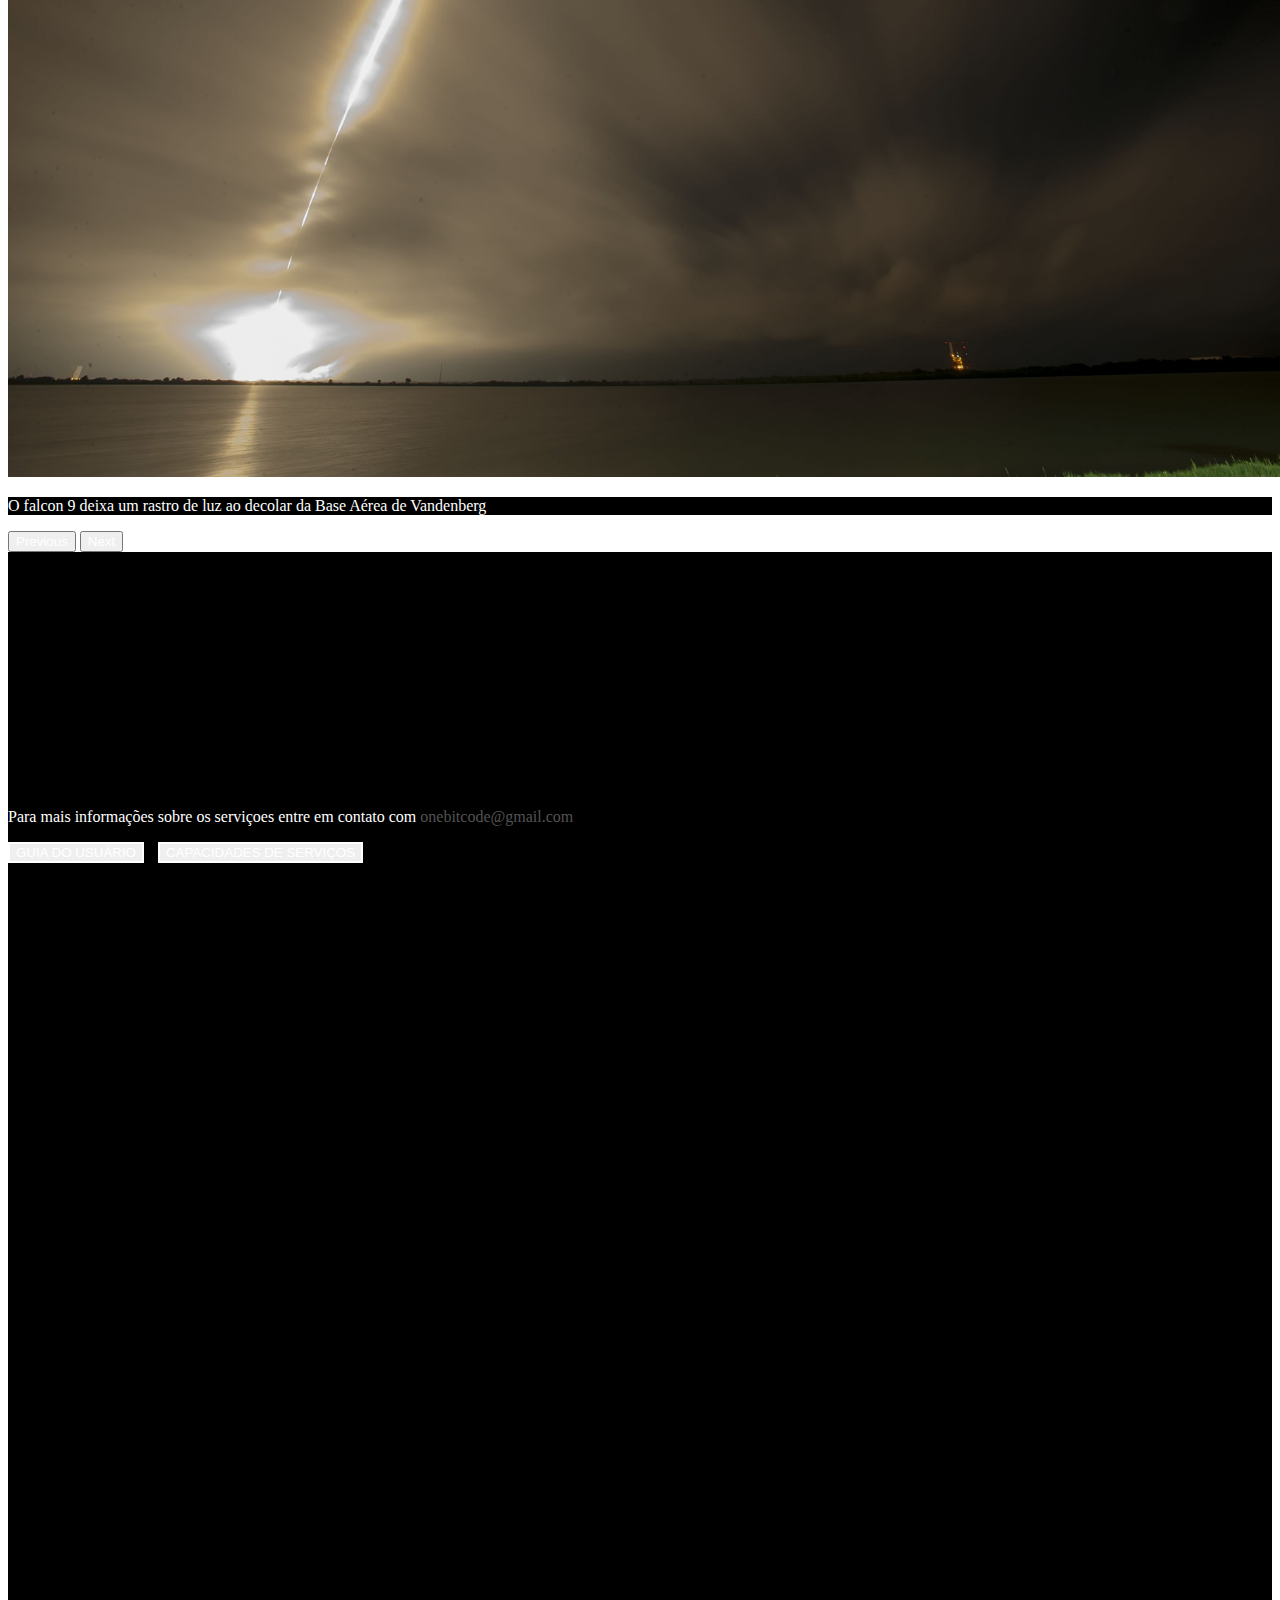
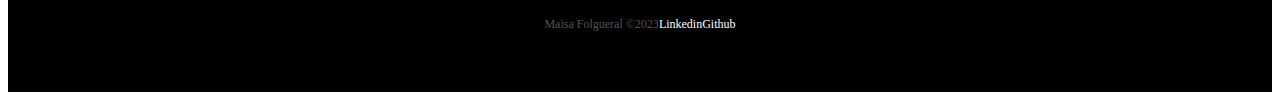
==== commit 4df4c3c2: "Updated falcon html" ====
--- a/falcon9.html
+++ b/falcon9.html
@@ -123,7 +123,7 @@
     >
       <div class="carousel-inner">
         <div
-          class="carousel-item active container00 carrossel01"
+          class="carousel-item active container00 carousel01"
           data-bs-interval="1000000"
         >
           <div class="container" id="overViewPosition">
@@ -131,37 +131,37 @@
             <h3 class="titleOverView">VISÃO GERAL</h3>
             <table class="table" id="widthTable">
               <tbody>
-                <tr data-aos="fade-right" data-aos-duration="1500">
+                <tr>
                   <td>ALTURA</td>
                   <td class="text-end">
                     70 m<span class="corEscuraTxt">/ 229.6 f</span>
                   </td>
                 </tr>
-                <tr data-aos="fade-right" data-aos-duration="1200">
+                <tr>
                   <td>DIAMETRO</td>
                   <td class="text-end">
                     3.7 m<span class="corEscuraTxt"> / 12 ft</span>
                   </td>
                 </tr>
-                <tr data-aos="fade-right" data-aos-duration="1500">
+                <tr>
                   <td>MASSA</td>
                   <td class="text-end">
                     549,054 kg<span class="corEscuraTxt"> / 1,207,920 lb</span>
                   </td>
                 </tr>
-                <tr data-aos="fade-right" data-aos-duration="1400">
+                <tr>
                   <td>CARGA MÁXIMA PARA LEO</td>
                   <td class="text-end">
                     22,800 kg<span class="corEscuraTxt"> / 50,265 lb</span>
                   </td>
                 </tr>
-                <tr data-aos="fade-right" data-aos-duration="1600">
+                <tr>
                   <td>CARGA MÁXIMA PARA GTO</td>
                   <td class="text-end">
                     8,300 kg<span class="corEscuraTxt"> / 18,300 lb</span>
                   </td>
                 </tr>
-                <tr data-aos="fade-right" data-aos-duration="1300">
+                <tr>
                   <td>CARGA MÁXIMA PARA MARTE</td>
                   <td class="text-end">
                     4,020 kg<span class="corEscuraTxt"> / 8,860 lb</span>
--- a/css/style.css
+++ b/css/style.css
@@ -35,6 +35,11 @@
   border: 2px solid white;
 }
 
+@media (max-width: 449px) {
+  .downloadDesc button {
+    margin: 10px 0px;
+  }
+}
 @media (max-width: 405px) {
   .logoPc {
     width: 180px;
@@ -114,5 +119,138 @@
     font-size: 40px;
   }
 }
+.container00.container05 {
+  background-image: url(../../images/falcon9/01.jpg);
+}
+.container00.container06 {
+  background-image: url(../../images/falcon9/02.jpg);
+}
+.container00.carousel01 {
+  background-image: url(../../images/falcon9/03.jpg);
+}
+.container00.carousel02 {
+  background-image: url(../../images/falcon9/04.jpg);
+}
+.container00.carousel03 {
+  background-image: url(../../images/falcon9/05.jpg);
+}
+.container00.carousel04 {
+  background-image: url(../../images/falcon9/06.jpg);
+}
+.container00.carousel05 {
+  background-image: url(../../images/falcon9/07.jpg);
+}
+.container00.container07 {
+  background-image: url(../../images/falcon9/08.jpg);
+}
+
+.titleFalcon9 {
+  font-size: 90px;
+  font-family: "Rubik", sans-serif;
+  font-weight: 514;
+}
+
+.titleContent {
+  display: flex;
+  flex-direction: column;
+  justify-content: center;
+  height: 80vh;
+}
+.titleContent .subtitleFalcon9 {
+  color: black;
+}
+
+.numbers {
+  background-color: black;
+  height: 40vh;
+  display: flex;
+  flex-direction: column;
+  justify-content: center;
+}
+.numbers .titleNumber {
+  font-size: 90px;
+}
+.numbers .subtitleNumber {
+  font-size: 20px;
+}
+
+.falcon9Desc {
+  font-size: 22px;
+  width: 640px;
+  line-height: 50px;
+}
+
+.containerFalcon9Desc {
+  display: grid;
+  height: 90vh;
+  align-items: center;
+  justify-content: left;
+}
+
+#overViewPosition {
+  width: 500px;
+  margin-left: 13%;
+  padding-top: 15%;
+}
+
+.carrosselSlide img {
+  height: 100vh;
+}
+.carrosselSlide .carousselText {
+  background-color: black;
+}
+
+.downloadDesc {
+  background-color: black;
+  height: 85vh;
+  padding-top: 240px;
+}
+.downloadDesc a {
+  text-decoration: none;
+  color: #555252;
+}
+.downloadDesc a:hover {
+  color: #b9b9b9;
+}
+.downloadDesc button {
+  border: 2px solid white;
+  margin-right: 10px;
+}
+
+@media (max-width: 768px) {
+  .numbers .titleNumber {
+    font-size: 80px;
+  }
+  .numbers .subtitleNumber {
+    font-size: 18px;
+  }
+  #overViewPosition {
+    padding-top: 35%;
+  }
+  .falcon9Desc {
+    width: auto;
+  }
+}
+@media (max-width: 575px) {
+  .numbers {
+    height: 60vh;
+  }
+  #overViewPosition {
+    width: auto;
+    margin-left: auto;
+  }
+}
+@media (max-width: 375px) {
+  .titleFalcon9 {
+    font-size: 50px;
+  }
+  .falcon9Desc {
+    font-size: 18px;
+    line-height: auto;
+  }
+  .subtitleFalcon {
+    font-size: 16px;
+  }
+}
 
 /*# sourceMappingURL=style.css.map */
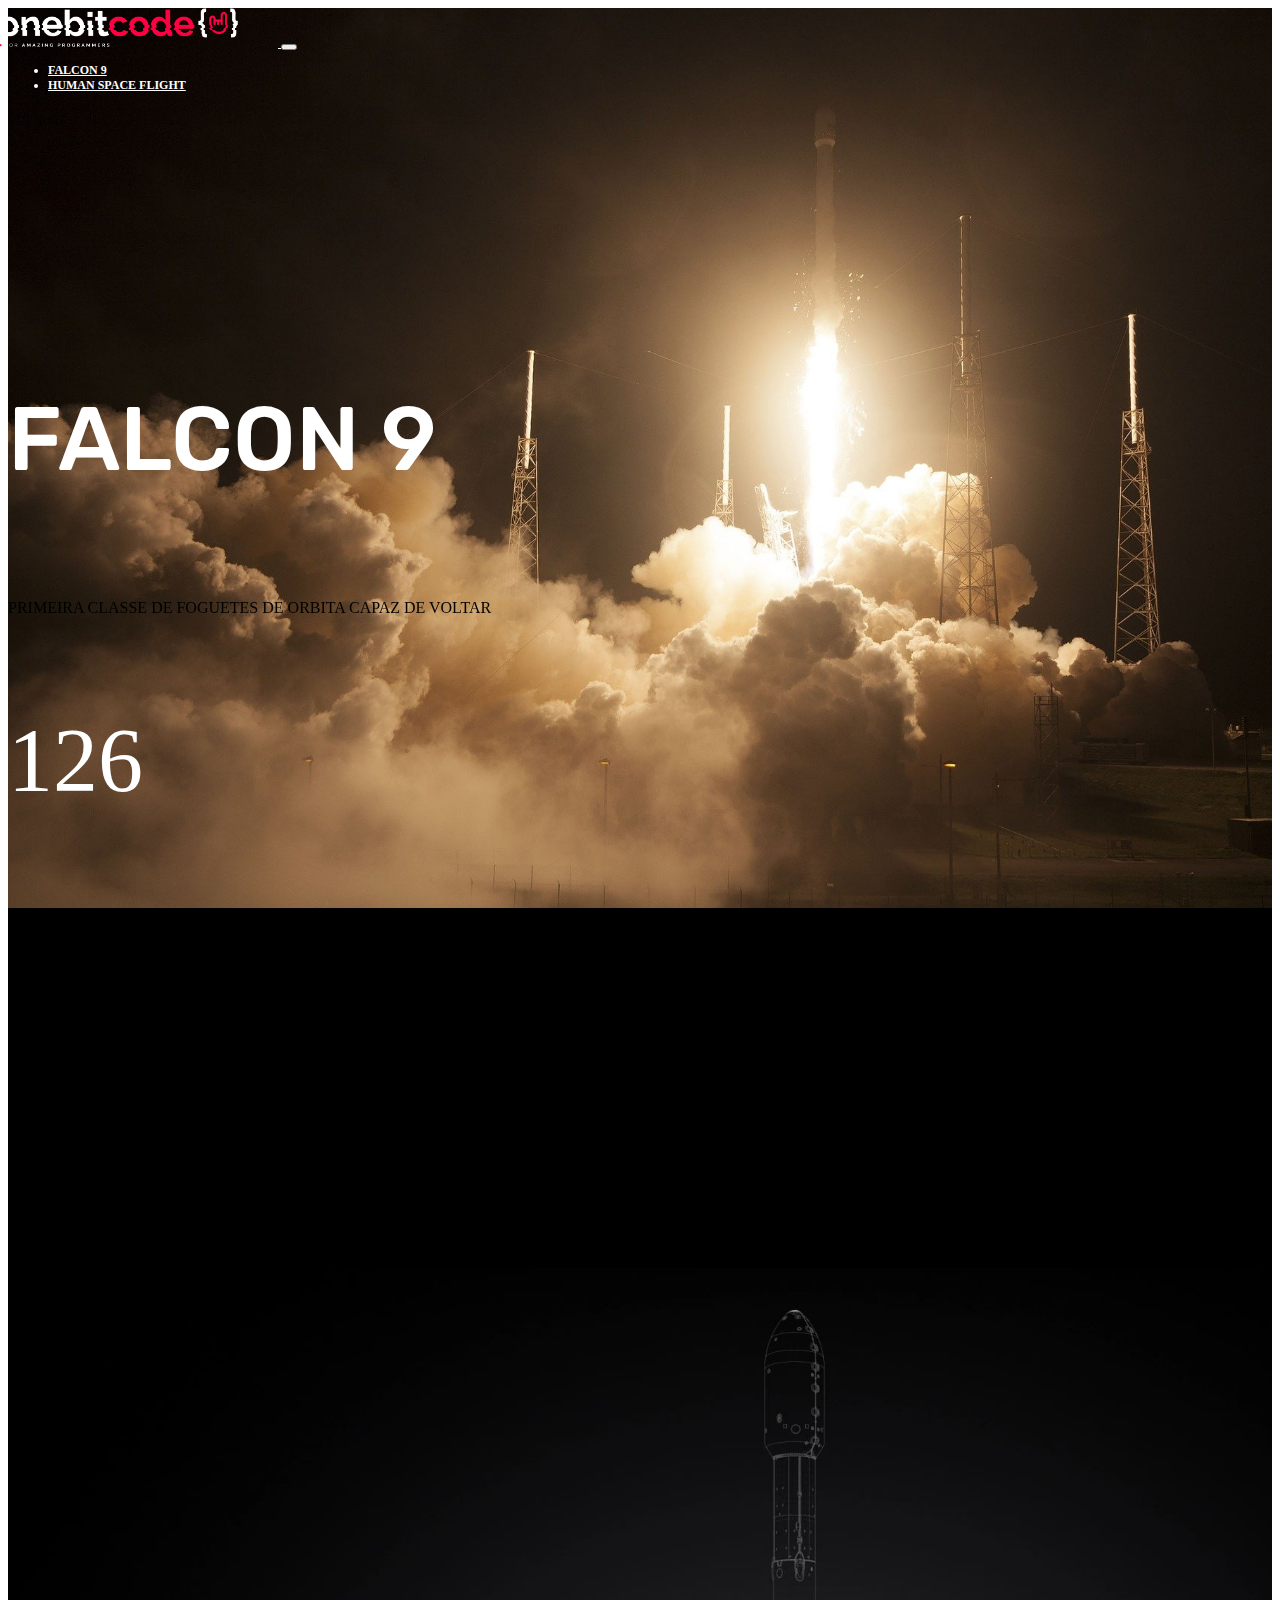
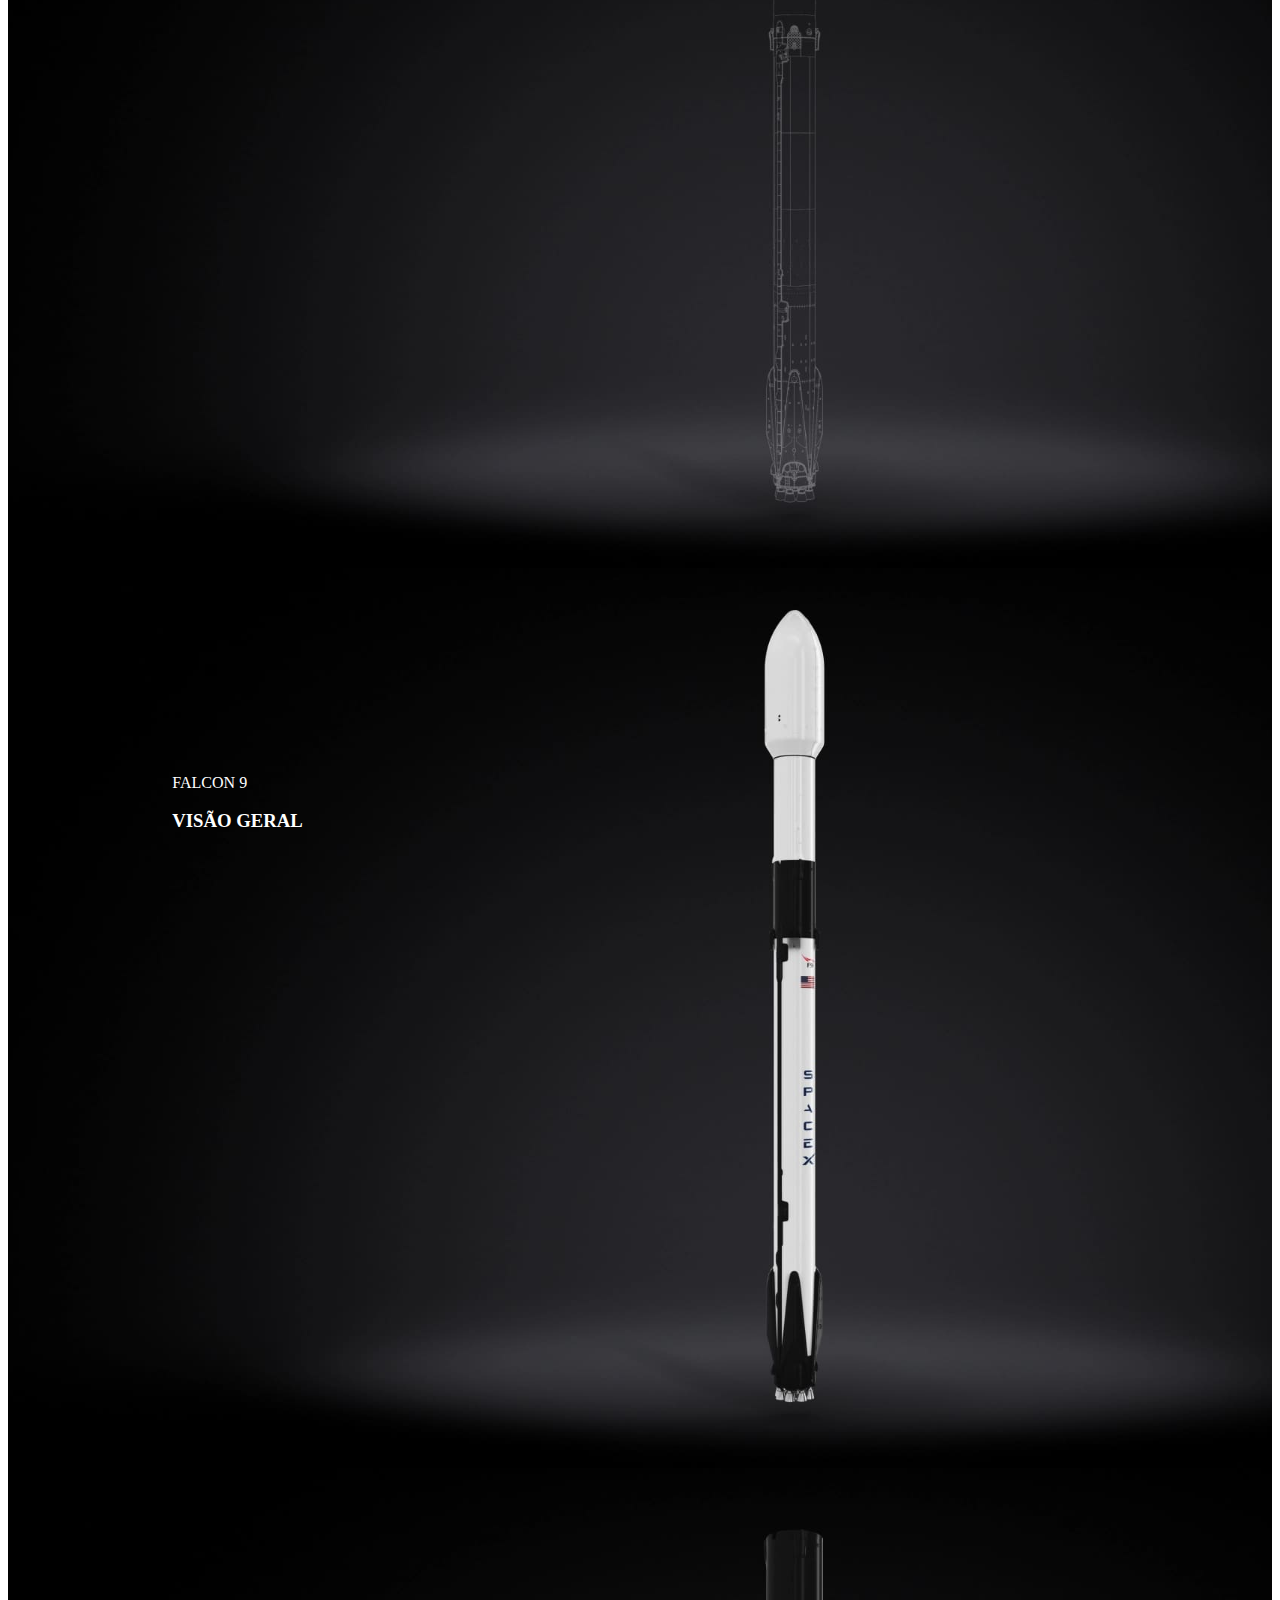
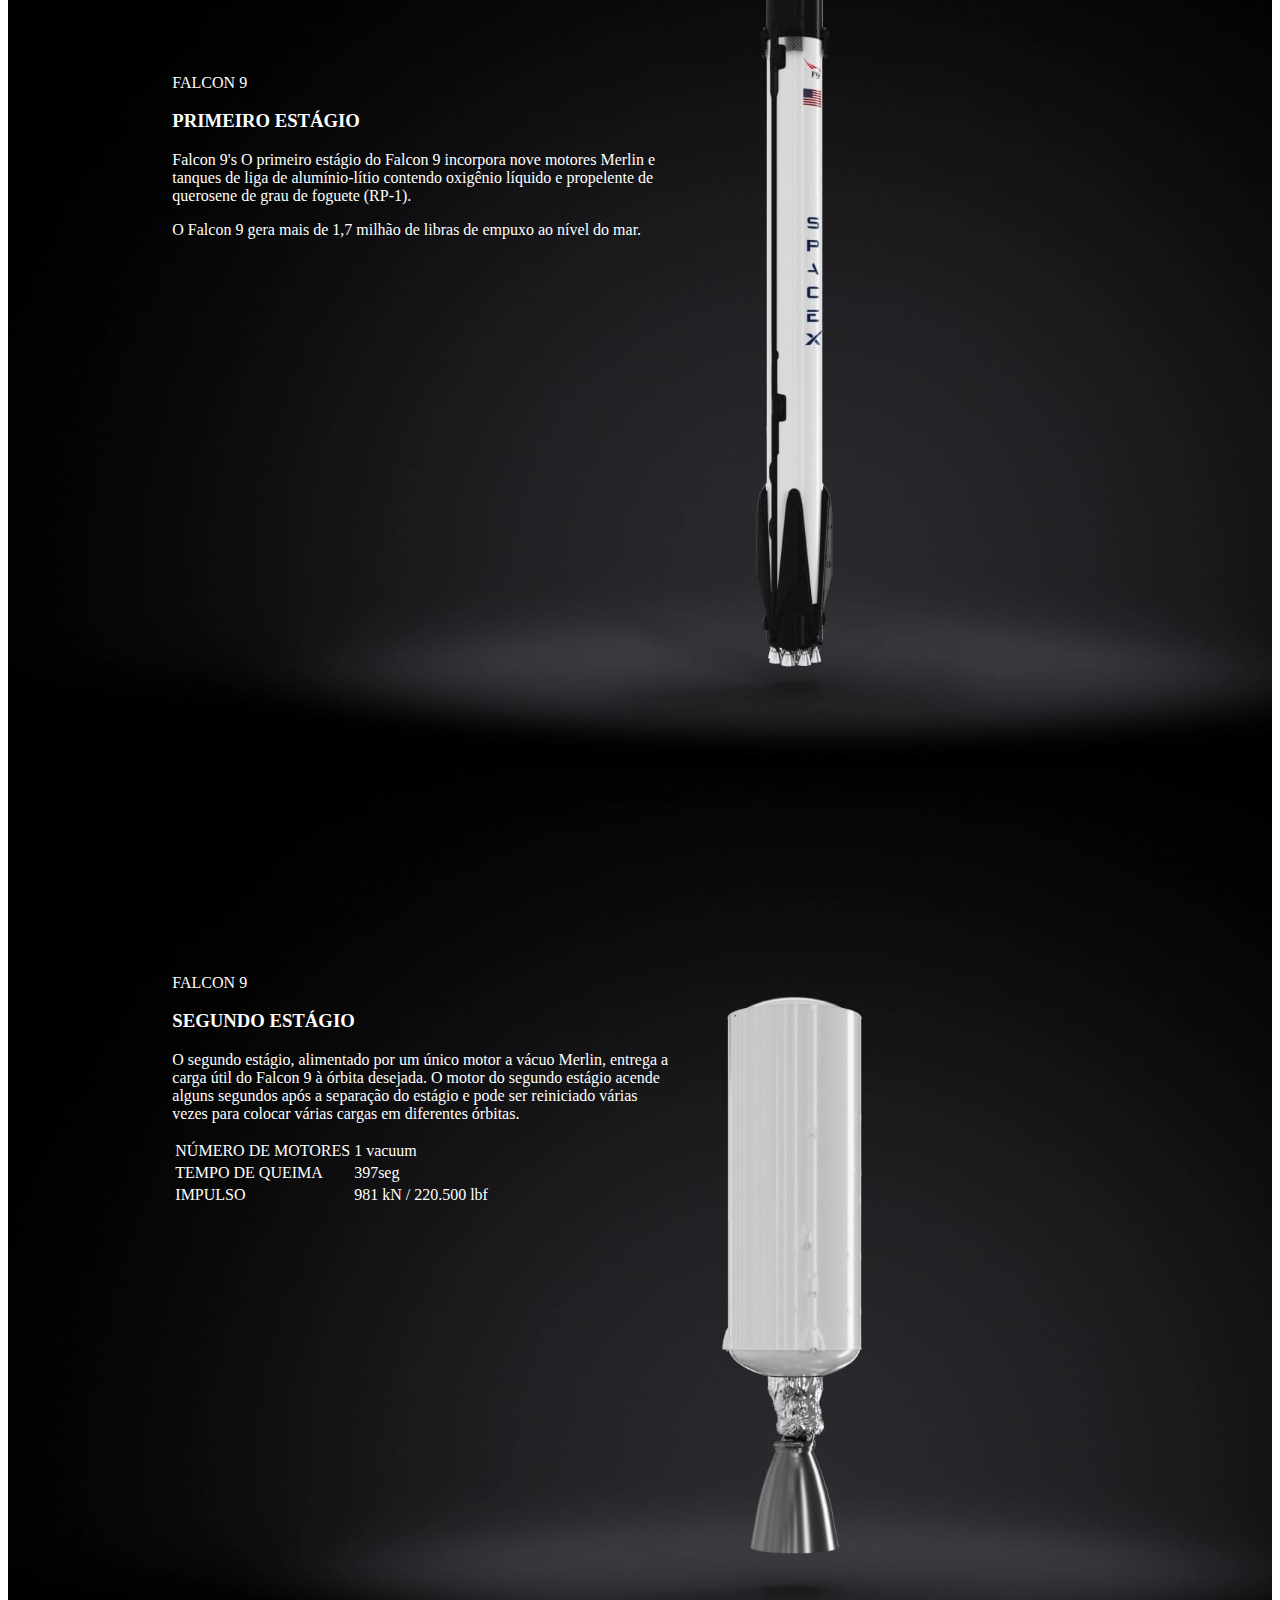
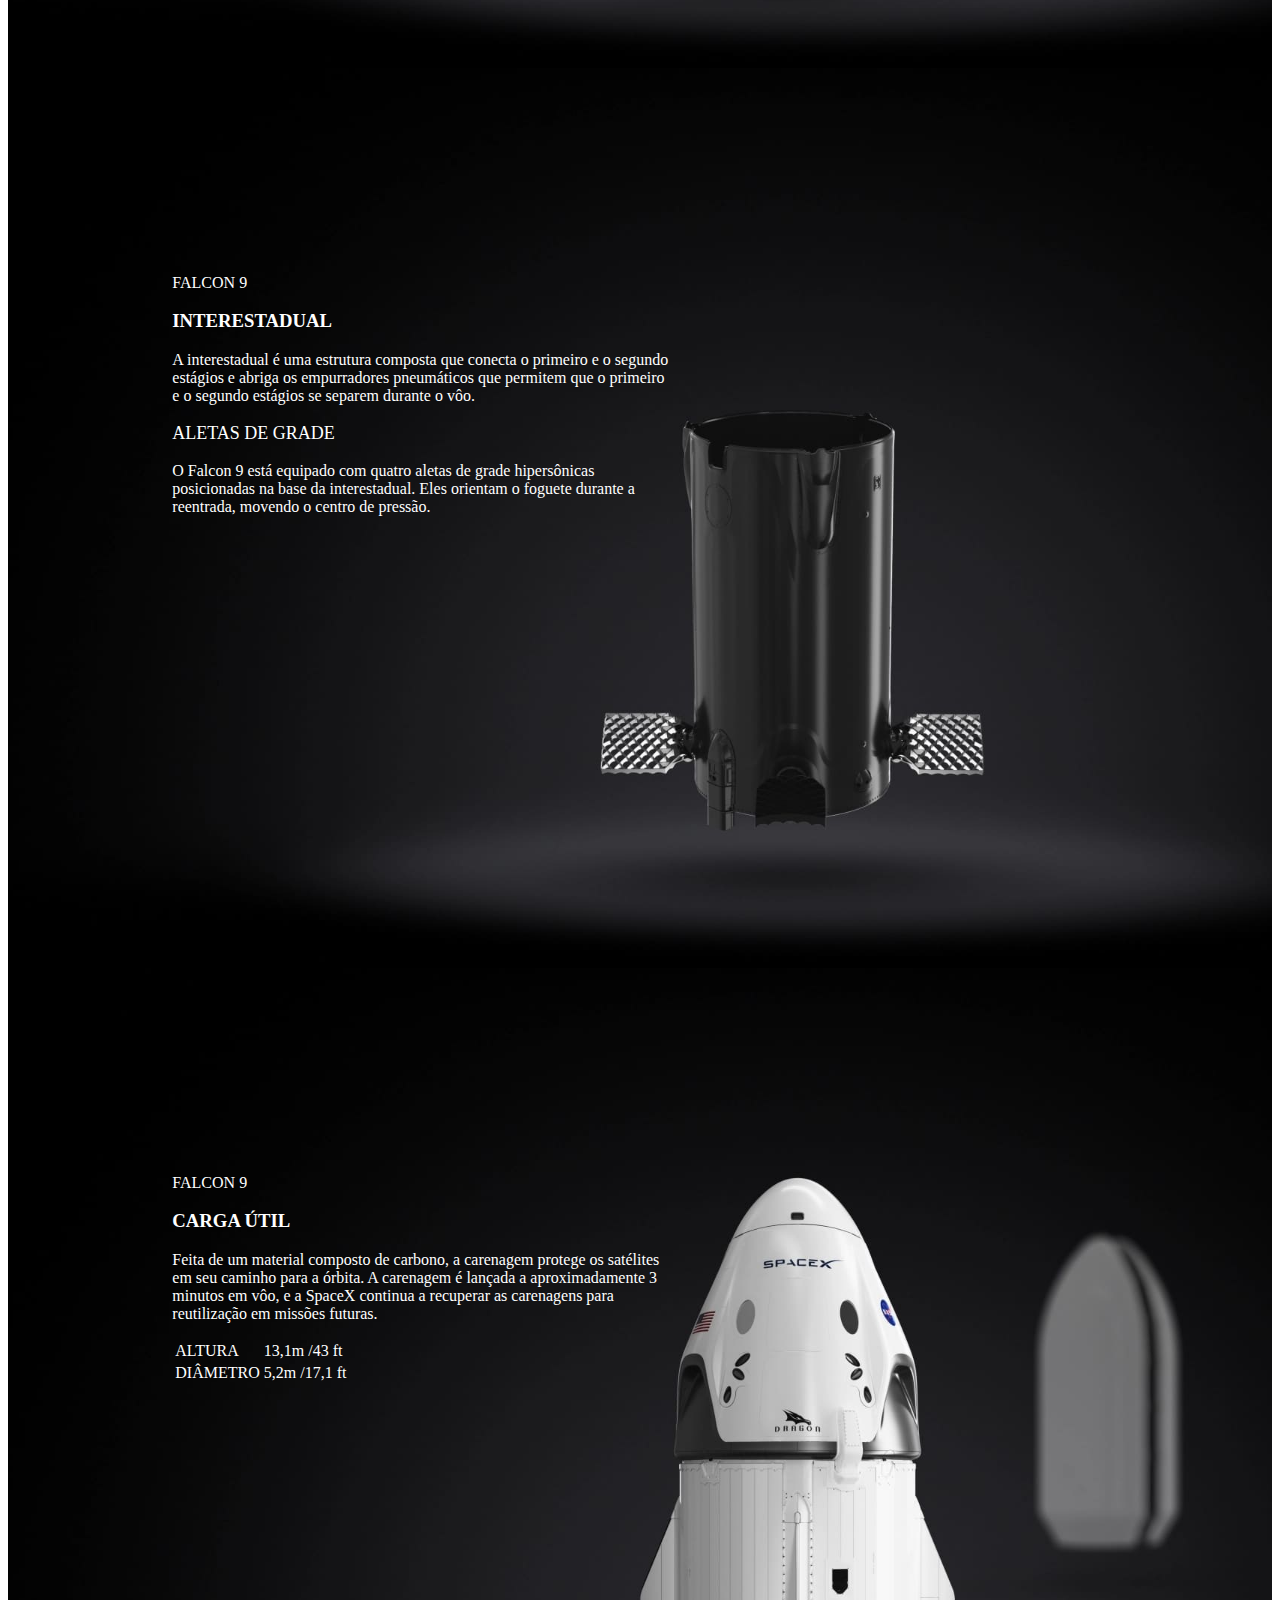
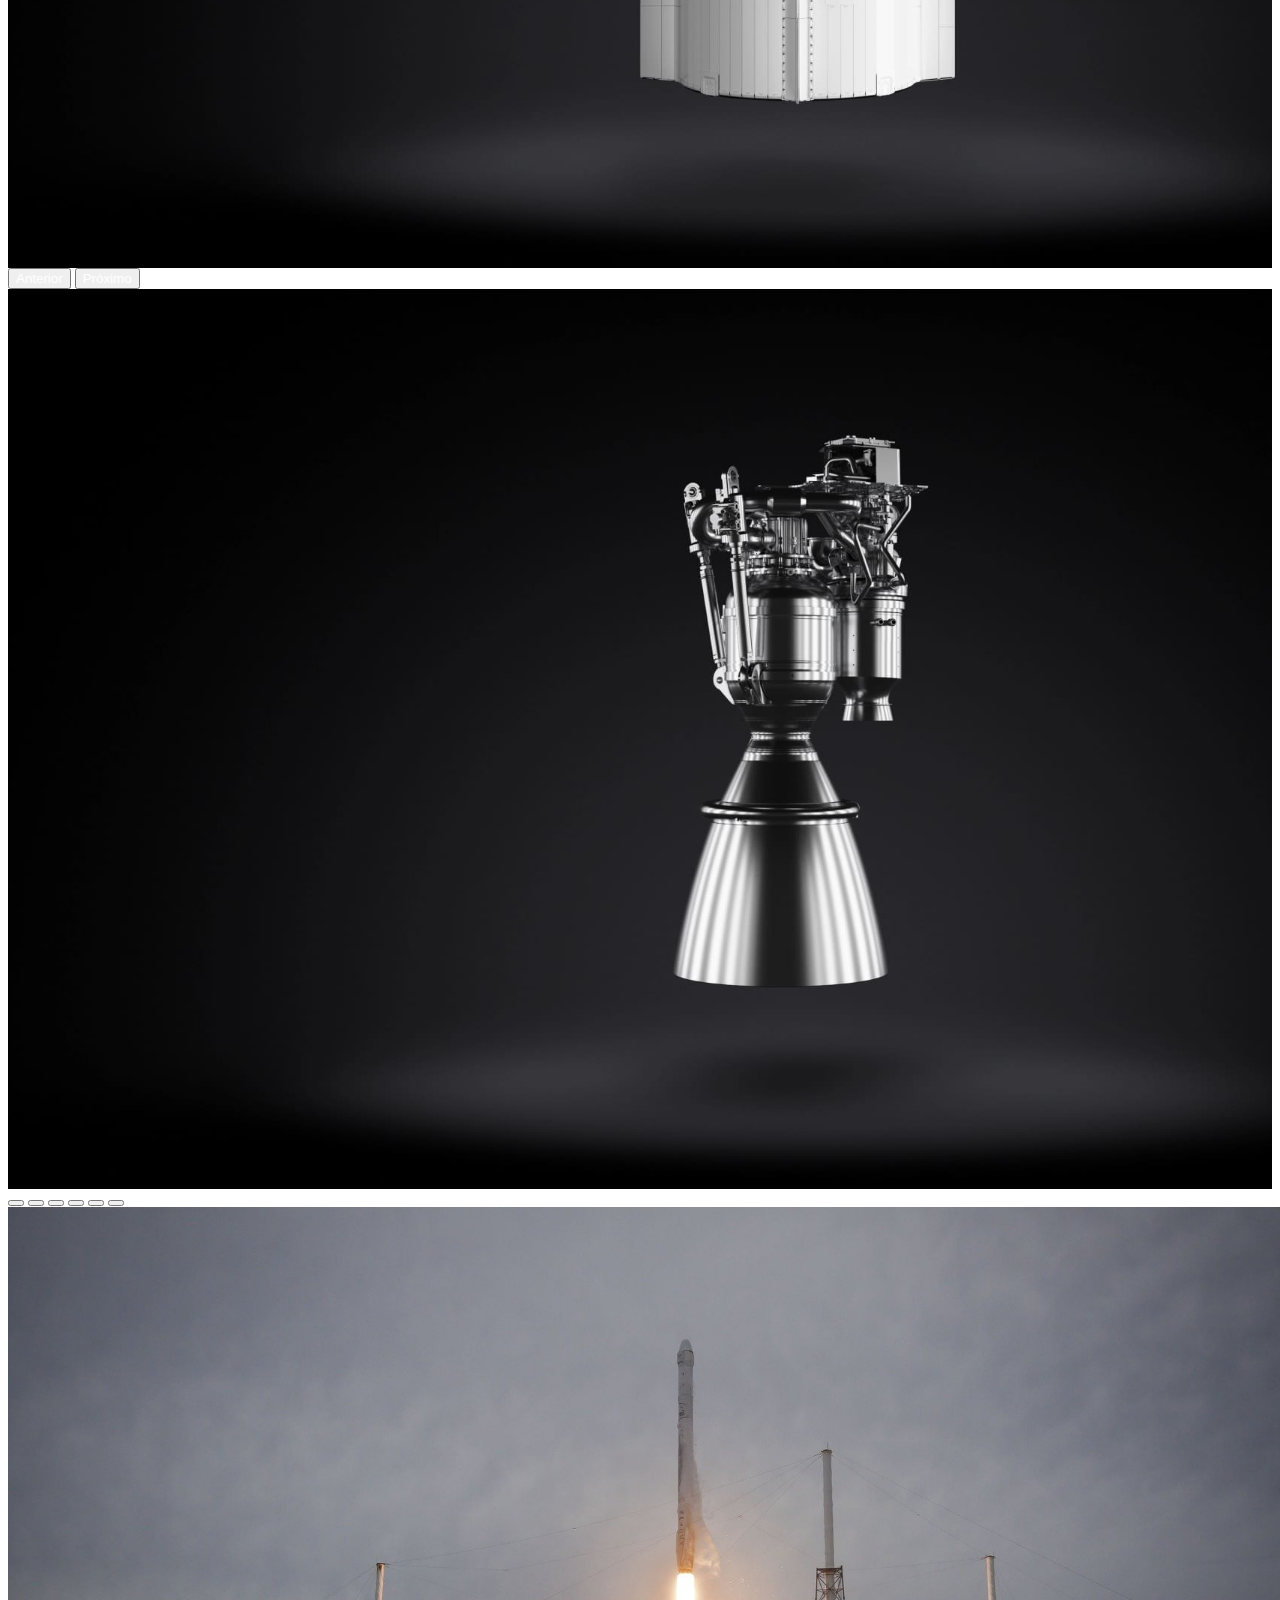
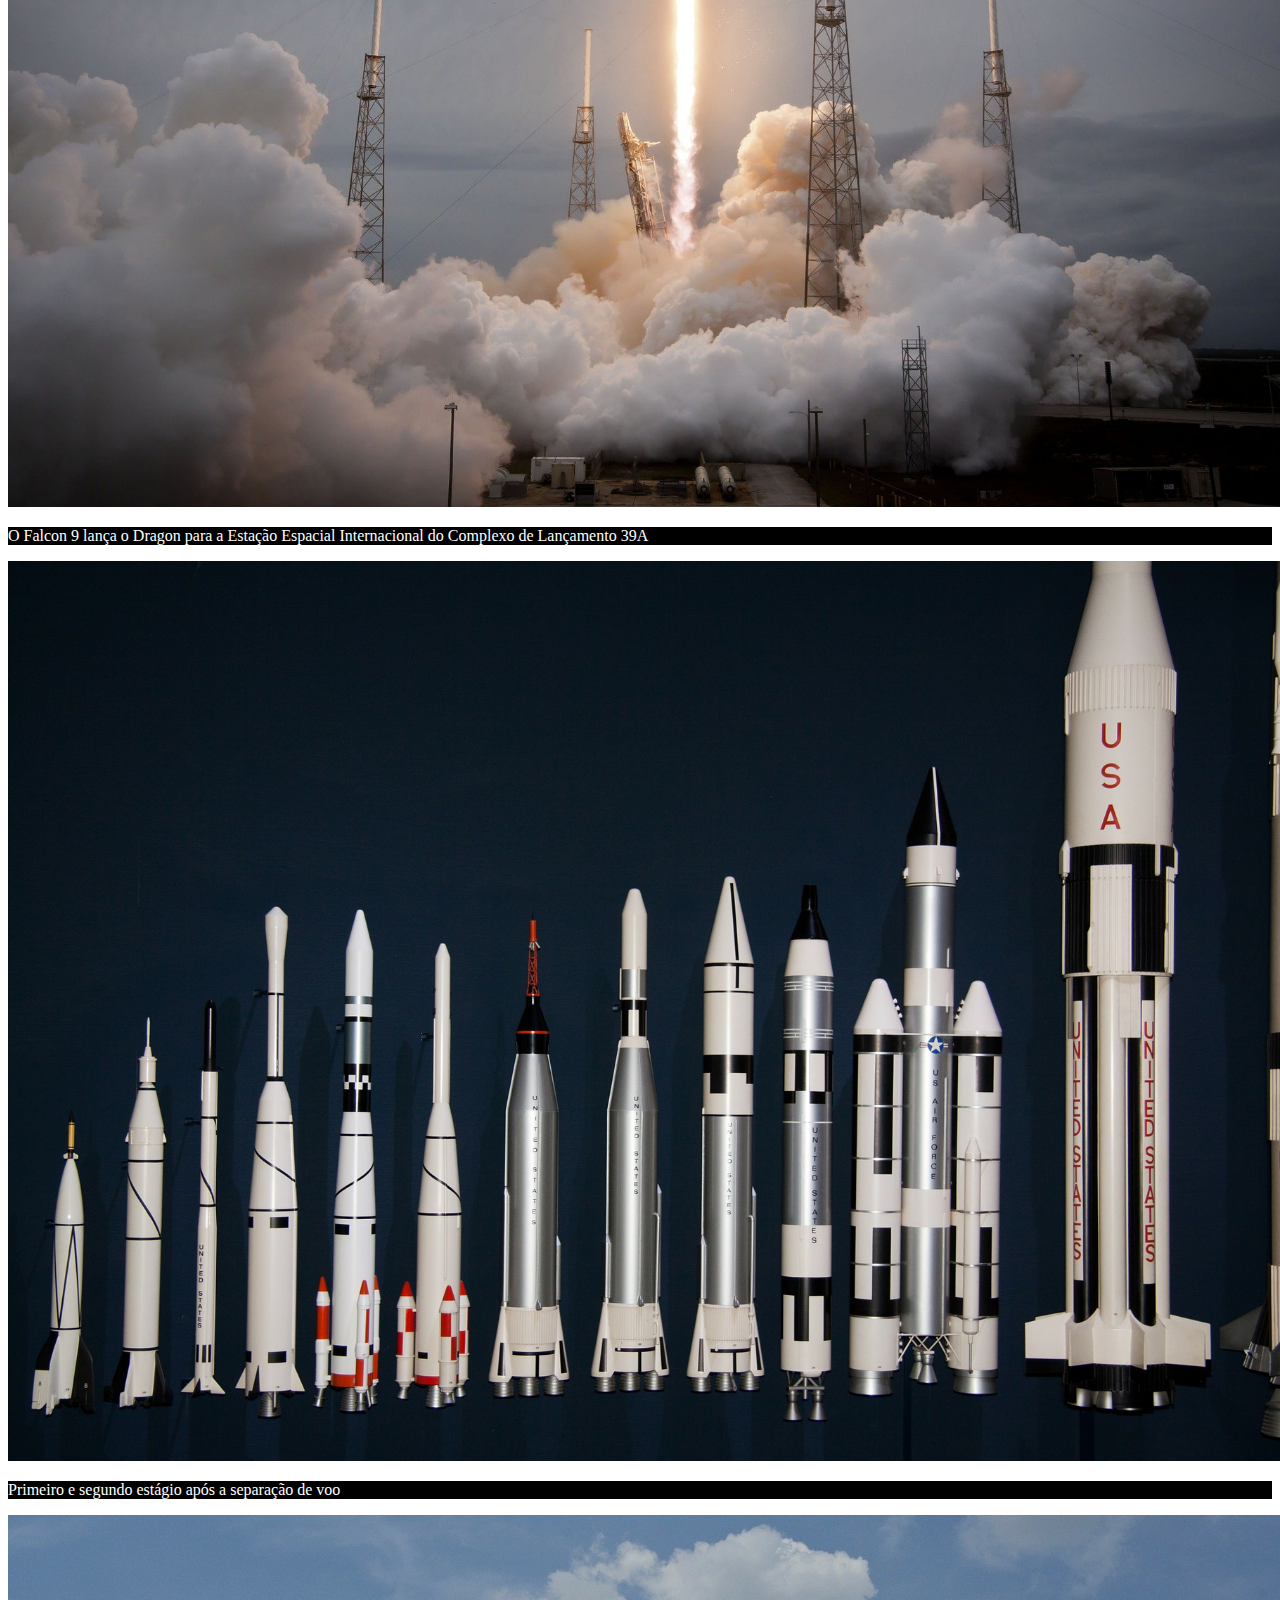
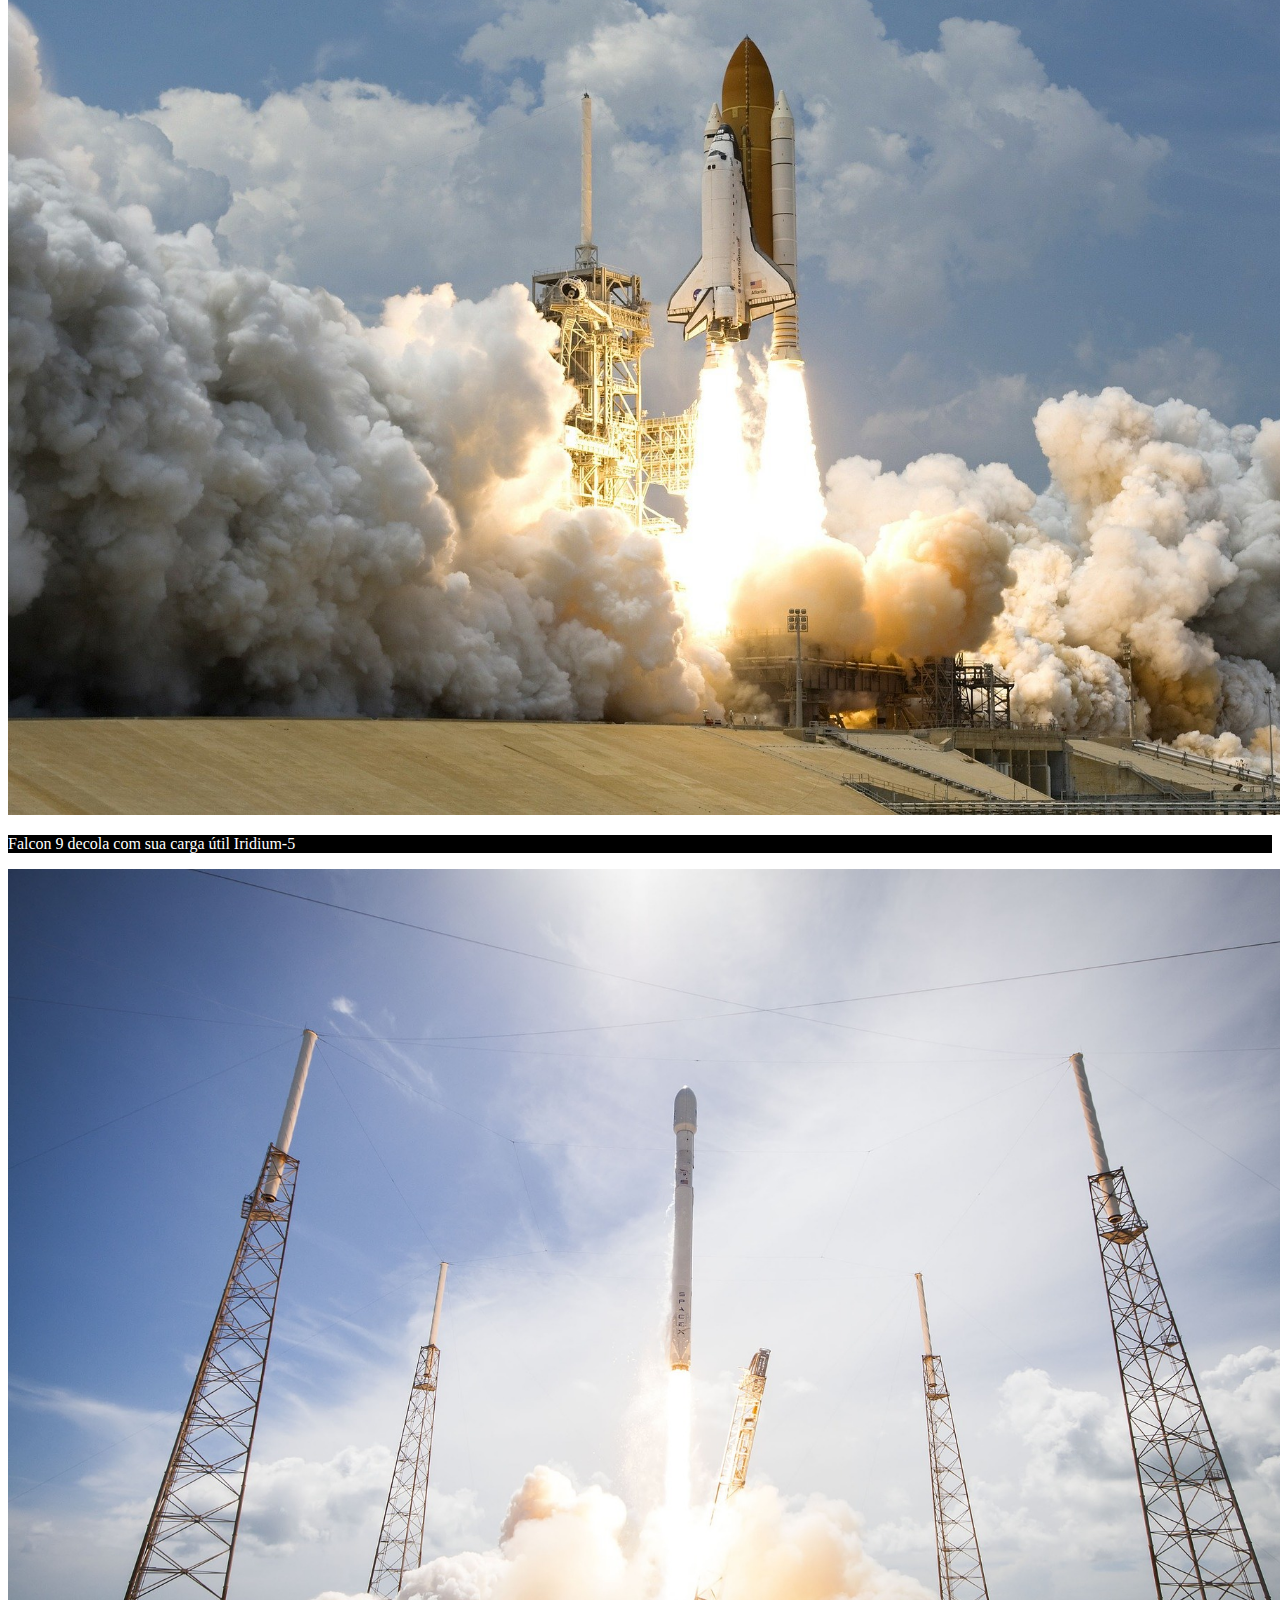
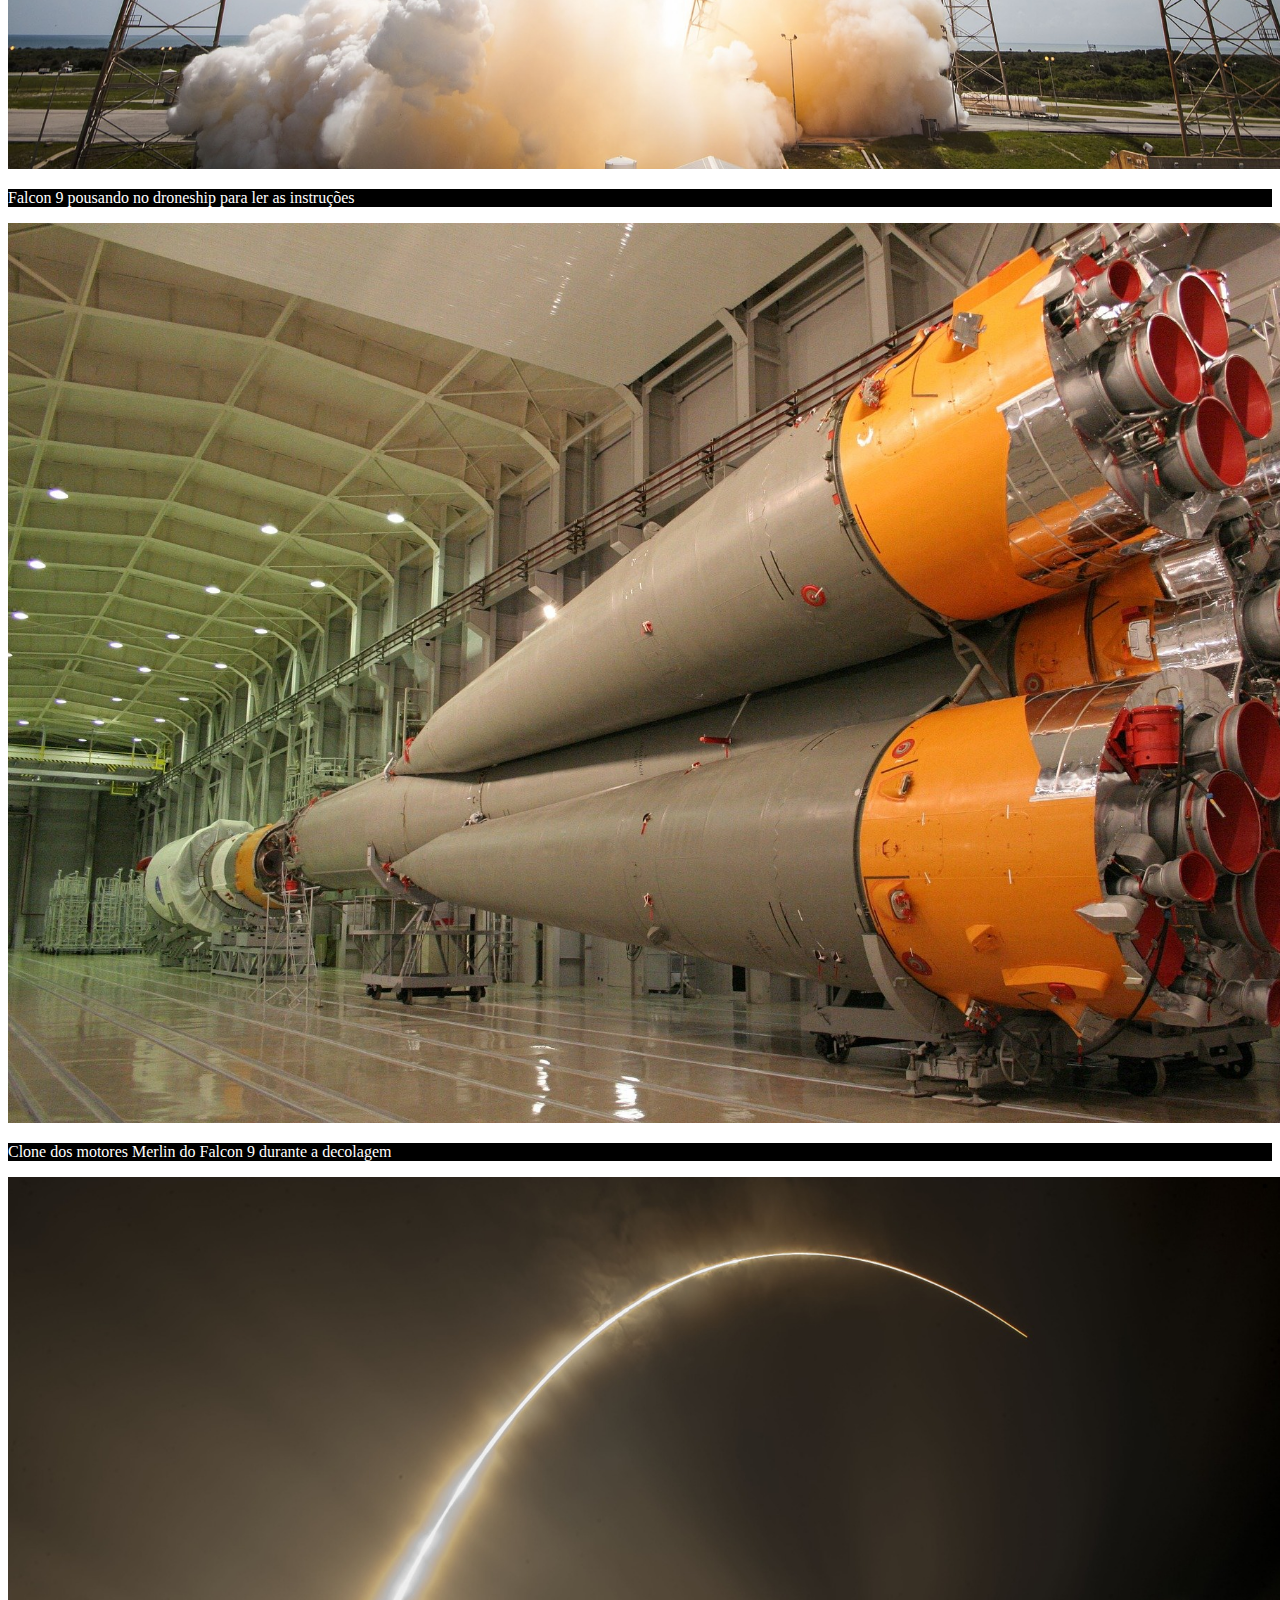
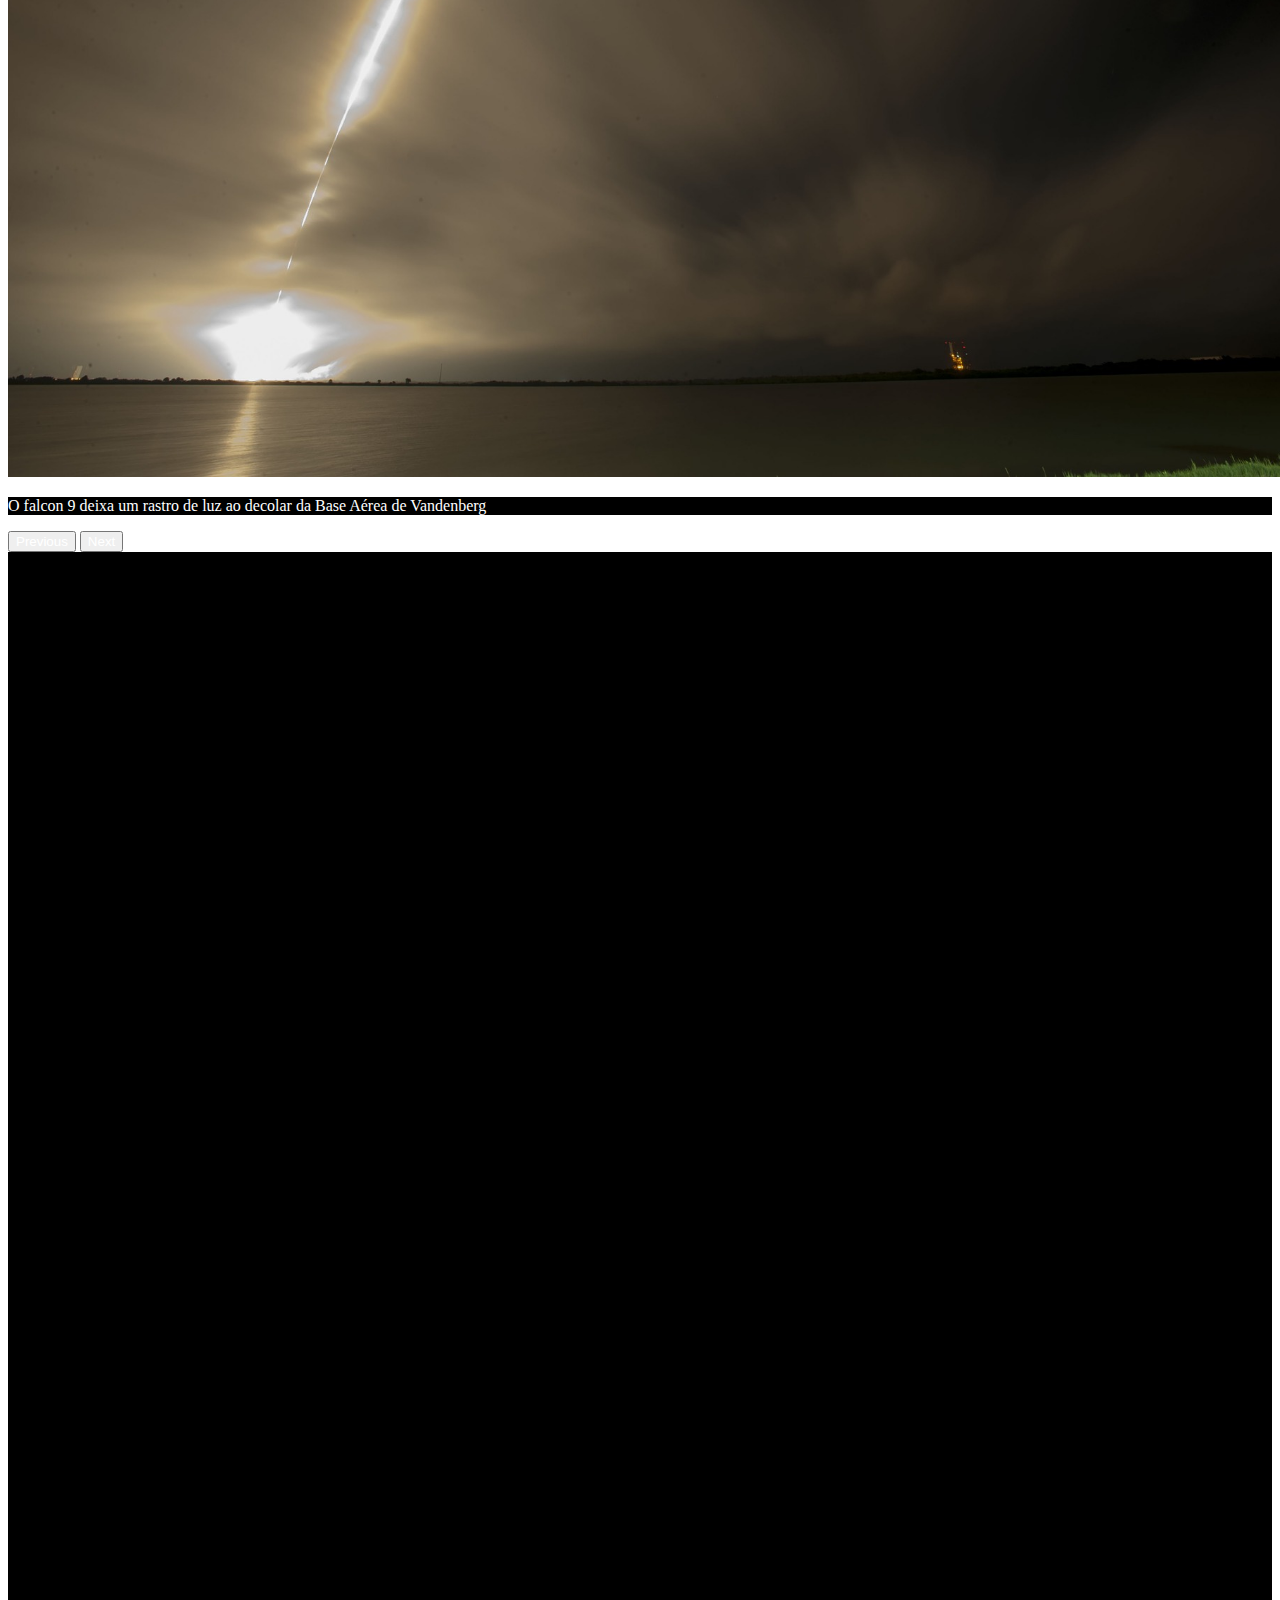
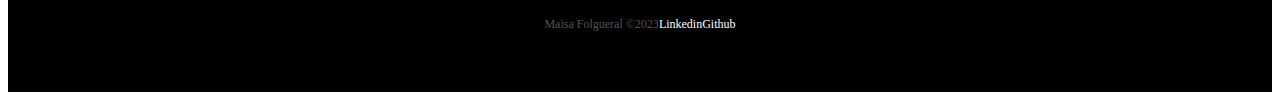
==== commit 5786f1c6: "Added animation html" ====
--- a/falcon9.html
+++ b/falcon9.html
@@ -62,7 +62,7 @@
                   <li class="nav-item">
                     <a
                       class="nav-link active"
-                      href="/humamFlight.html"
+                      href="./humanSpace.html"
                       id="navItem"
                       >HUMAN SPACE FLIGHT</a
                     >
@@ -74,7 +74,11 @@
         </header>
       </div>
 
-      <div class="container text-center titleContent">
+      <div
+        class="container text-center titleContent"
+        data-aos="fade-up"
+        data-aos-duration="1500"
+      >
         <p class="h1 titleFalcon9">FALCON 9</p>
 
         <p class="h5 subtitleFalcon9">
@@ -86,26 +90,54 @@
     <div class="container-fluid numbers">
       <div class="row text-center">
         <div class="col-sm col1">
-          <p class="h1 titleNumber">126</p>
-
-          <p class="subtitleNumber">LANÇAMENTOS TOTAIS</p>
+          <p class="h1 titleNumber" data-aos="flip-up" data-aos-duration="1000">
+            126
+          </p>
+
+          <p class="subtitleNumber" data-aos="flip-up" data-aos-duration="1000">
+            LANÇAMENTOS TOTAIS
+          </p>
         </div>
         <div class="col">
-          <p class="h1 titleNumber">86</p>
-
-          <p class="subtitleNumber">DESEMBARQUES TOTAIS</p>
+          <p
+            class="h1 titleNumber"
+            data-aos="flip-left"
+            data-aos-duration="1000"
+          >
+            86
+          </p>
+
+          <p
+            class="subtitleNumber"
+            data-aos="flip-left"
+            data-aos-duration="1000"
+          >
+            DESEMBARQUES TOTAIS
+          </p>
         </div>
         <div class="col-sm col3">
-          <p class="h1 titleNumber">68</p>
-
-          <p class="subtitleNumber">FOGUETES RECUPERADOS</p>
+          <p
+            class="h1 titleNumber"
+            data-aos="flip-right"
+            data-aos-duration="1000"
+          >
+            68
+          </p>
+
+          <p
+            class="subtitleNumber"
+            data-aos="flip-right"
+            data-aos-duration="1000"
+          >
+            FOGUETES RECUPERADOS
+          </p>
         </div>
       </div>
     </div>
 
     <div class="container-fluid container00 container06">
       <div class="container containerFalcon9Desc">
-        <p class="falcon9Desc">
+        <p class="falcon9Desc" data-aos="fade-right" data-aos-duration="1500">
           O Falcon 9 é um foguete reutilizável de dois estágios projetado e
           fabricado pela SpaceX para o transporte confiável e seguro de pessoas
           e cargas úteis para a órbita da Terra e além. Falcon 9 é o primeiro
@@ -131,37 +163,37 @@
             <h3 class="titleOverView">VISÃO GERAL</h3>
             <table class="table" id="widthTable">
               <tbody>
-                <tr>
+                <tr data-aos="fade-right" data-aos-duration="1500">
                   <td>ALTURA</td>
                   <td class="text-end">
                     70 m<span class="corEscuraTxt">/ 229.6 f</span>
                   </td>
                 </tr>
-                <tr>
+                <tr data-aos="fade-right" data-aos-duration="1200">
                   <td>DIAMETRO</td>
                   <td class="text-end">
                     3.7 m<span class="corEscuraTxt"> / 12 ft</span>
                   </td>
                 </tr>
-                <tr>
+                <tr data-aos="fade-right" data-aos-duration="1500">
                   <td>MASSA</td>
                   <td class="text-end">
                     549,054 kg<span class="corEscuraTxt"> / 1,207,920 lb</span>
                   </td>
                 </tr>
-                <tr>
+                <tr data-aos="fade-right" data-aos-duration="1400">
                   <td>CARGA MÁXIMA PARA LEO</td>
                   <td class="text-end">
                     22,800 kg<span class="corEscuraTxt"> / 50,265 lb</span>
                   </td>
                 </tr>
-                <tr>
+                <tr data-aos="fade-right" data-aos-duration="1600">
                   <td>CARGA MÁXIMA PARA GTO</td>
                   <td class="text-end">
                     8,300 kg<span class="corEscuraTxt"> / 18,300 lb</span>
                   </td>
                 </tr>
-                <tr>
+                <tr data-aos="fade-right" data-aos-duration="1300">
                   <td>CARGA MÁXIMA PARA MARTE</td>
                   <td class="text-end">
                     4,020 kg<span class="corEscuraTxt"> / 8,860 lb</span>
@@ -291,7 +323,12 @@
     </div>
 
     <div class="container-fluid container00 container07">
-      <div class="container" id="overViewPosition">
+      <div
+        class="container"
+        id="overViewPosition"
+        data-aos="fade-down"
+        data-aos-duration="1500"
+      >
         <p class="subTitleOvewView">FALCON 9</p>
         <h3 class="titleOverView">MERLIN</h3>
         <p>
@@ -435,18 +472,31 @@
     </div>
 
     <div class="container-fluid text-center downloadDesc">
-      <p>
+      <p data-aos="fade-right" data-aos-duration="1200">
         Para mais informações sobre os serviçoes entre em contato com
-        <a href="https://instagram.com/onebitcode" target="blank"
+        <a
+          href="https://instagram.com/onebitcode"
+          target="blank"
+          class="emailObc"
           >onebitcode@gmail.com</a
         >
       </p>
 
-      <button type="button" class="btn btn-outline-light p-3">
+      <button
+        type="button"
+        class="btn btn-outline-light p-3"
+        data-aos="flip-left"
+        data-aos-duration="1000"
+      >
         GUIA DO USUÁRIO
       </button>
 
-      <button type="button" class="btn btn-outline-light p-3">
+      <button
+        type="button"
+        class="btn btn-outline-light p-3"
+        data-aos="flip-up"
+        data-aos-duration="1300"
+      >
         CAPACIDADES DE SERVIÇOS
       </button>
     </div>
@@ -461,6 +511,7 @@
       >
       <a href="https://github.com/maisafolgueral" target="blank">Github</a>
     </footer>
+
     <!-- Script Bootstrap -->
     <script
       src="https://cdn.jsdelivr.net/npm/bootstrap@5.1.3/dist/js/bootstrap.bundle.min.js"
@@ -469,5 +520,9 @@
     ></script>
 
     <!-- Script Lib text -->
+    <script src="https://unpkg.com/aos@next/dist/aos.js"></script>
+    <script>
+      AOS.init();
+    </script>
   </body>
 </html>
--- a/css/style.css
+++ b/css/style.css
@@ -35,6 +35,44 @@
   border: 2px solid white;
 }
 
+.downloadDesc {
+  background-color: black;
+  height: 85vh;
+  padding-top: 240px;
+}
+.downloadDesc button {
+  border: 2px solid white;
+  margin-right: 10px;
+}
+
+.emailObc {
+  text-decoration: none;
+  color: #555252;
+}
+.emailObc:hover {
+  color: #b9b9b9;
+}
+
+.footer {
+  background-color: black;
+  height: 15vh;
+  font-size: 12px;
+  font-weight: 500;
+  display: flex;
+  align-items: center;
+  justify-content: center;
+}
+.footer a {
+  text-decoration: none;
+  color: white;
+}
+.footer a:hover {
+  color: #b9b9b9;
+}
+.footer .copyMF {
+  color: #555252;
+}
+
 @media (max-width: 449px) {
   .downloadDesc button {
     margin: 10px 0px;
@@ -80,26 +118,6 @@
 .mediumTitle {
   width: 650px;
   margin-bottom: 25px;
-}
-
-.footer {
-  background-color: black;
-  height: 15vh;
-  font-size: 12px;
-  font-weight: 500;
-  display: flex;
-  align-items: center;
-  justify-content: center;
-}
-.footer a {
-  text-decoration: none;
-  color: white;
-}
-.footer a:hover {
-  color: #b9b9b9;
-}
-.footer .copyMF {
-  color: #555252;
 }
 
 @media (max-width: 750px) {
@@ -200,23 +218,6 @@
   background-color: black;
 }
 
-.downloadDesc {
-  background-color: black;
-  height: 85vh;
-  padding-top: 240px;
-}
-.downloadDesc a {
-  text-decoration: none;
-  color: #555252;
-}
-.downloadDesc a:hover {
-  color: #b9b9b9;
-}
-.downloadDesc button {
-  border: 2px solid white;
-  margin-right: 10px;
-}
-
 @media (max-width: 768px) {
   .numbers .titleNumber {
     font-size: 80px;
@@ -252,5 +253,123 @@
     font-size: 16px;
   }
 }
+.container00.container08 {
+  background-image: url(../../images/humanFlight/01.jpg);
+}
+.container00.container09 {
+  background-image: url(../../images/humanFlight/02.jpg);
+}
+.container00.container10 {
+  background-image: url(../../images/humanFlight/03.jpg);
+}
+.container00.container11 {
+  background-image: url(../../images/humanFlight/04.jpg);
+}
+.container00.container12 {
+  background-image: url(../../images/humanFlight/05.jpg);
+}
+
+.container01Content {
+  height: 90vh;
+  display: flex;
+  flex-direction: column;
+  justify-content: center;
+  align-items: center;
+}
+.container01Content .titleHuman {
+  font-size: 120px;
+}
+.container01Content .subtitleHuman {
+  margin-top: 20px;
+  margin-bottom: 50px;
+  font-size: 30px;
+  font-weight: 300;
+}
+.container01Content img {
+  width: 130px;
+}
+
+.earthDesc {
+  background-color: black;
+  height: 25vh;
+  display: flex;
+  align-items: center;
+  justify-content: center;
+}
+.earthDesc .textDescEarth {
+  color: #d8d8d8;
+  font-weight: 400;
+  font-size: 20px;
+  width: 800px;
+}
+
+.containerRightContent {
+  margin-left: 55%;
+  padding-top: 15%;
+}
+
+.titleSection {
+  font-size: 60px;
+  font-weight: bold;
+}
+
+.subtitle {
+  font-weight: 300;
+  margin-bottom: 40px;
+}
+
+.containerLeftContent {
+  margin-left: 5%;
+  padding-top: 15%;
+}
+
+@media (max-width: 768px) {
+  .container01Content .titleHuman {
+    font-size: 90px;
+  }
+  .container01Content img {
+    width: 150px;
+  }
+  .containerRightContent {
+    margin-left: 15%;
+  }
+  .containerLeftContent {
+    margin-left: 15%;
+  }
+  .earthDesc .textDescEarth {
+    color: #d8d8d8;
+    font-weight: 400;
+    font-size: 18px;
+    width: auto;
+  }
+}
+@media (max-width: 610px) {
+  .container01Content .titleHuman {
+    font-size: 60px;
+  }
+  .subtitleHuman {
+    font-size: 24px;
+  }
+  .containerRightContent {
+    margin-left: 5%;
+  }
+  .containerLeftContent {
+    margin-left: 5%;
+  }
+  .titleSection {
+    font-size: 50px;
+  }
+}
+@media (max-width: 380px) {
+  .container01Content .titleHuman {
+    font-size: 40px;
+  }
+  .container01Content .subtitleHuman {
+    font-size: 24px;
+  }
+  .container01Content img {
+    width: 100px;
+  }
+}
 
 /*# sourceMappingURL=style.css.map */
